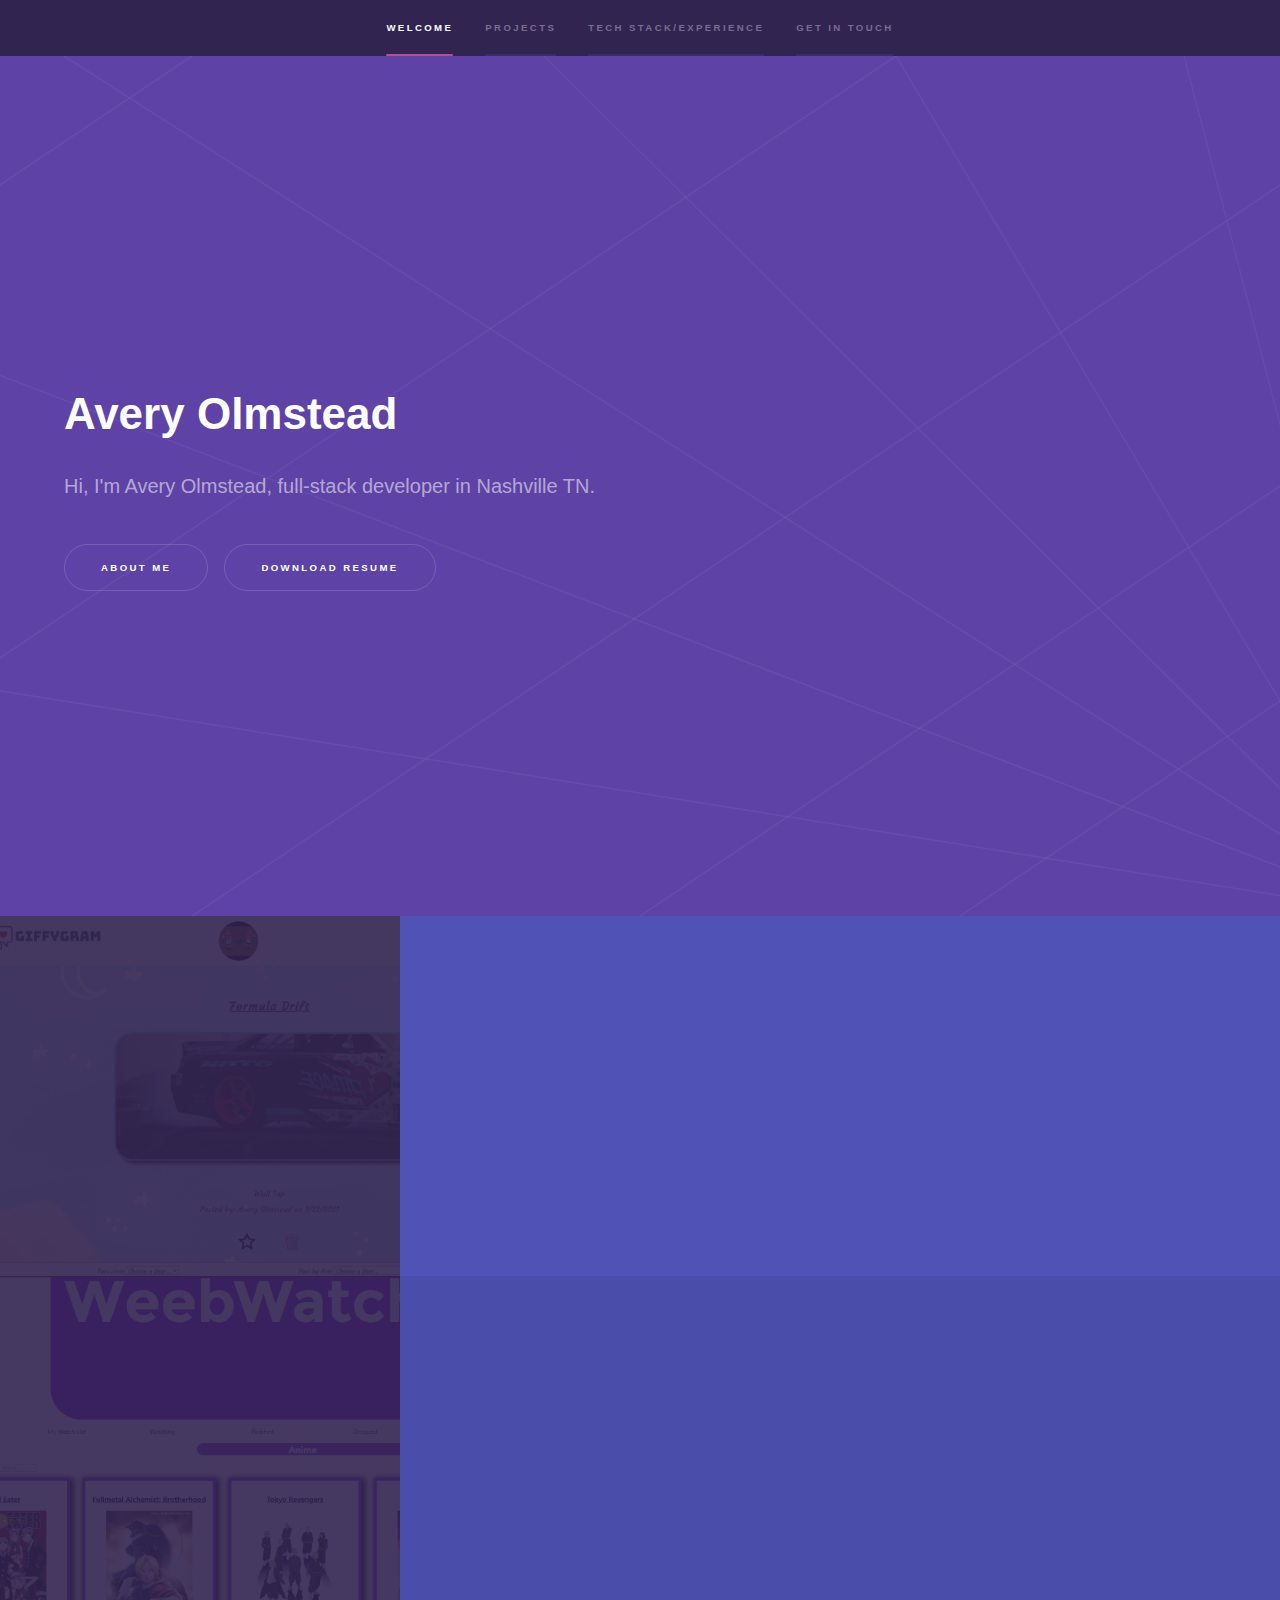
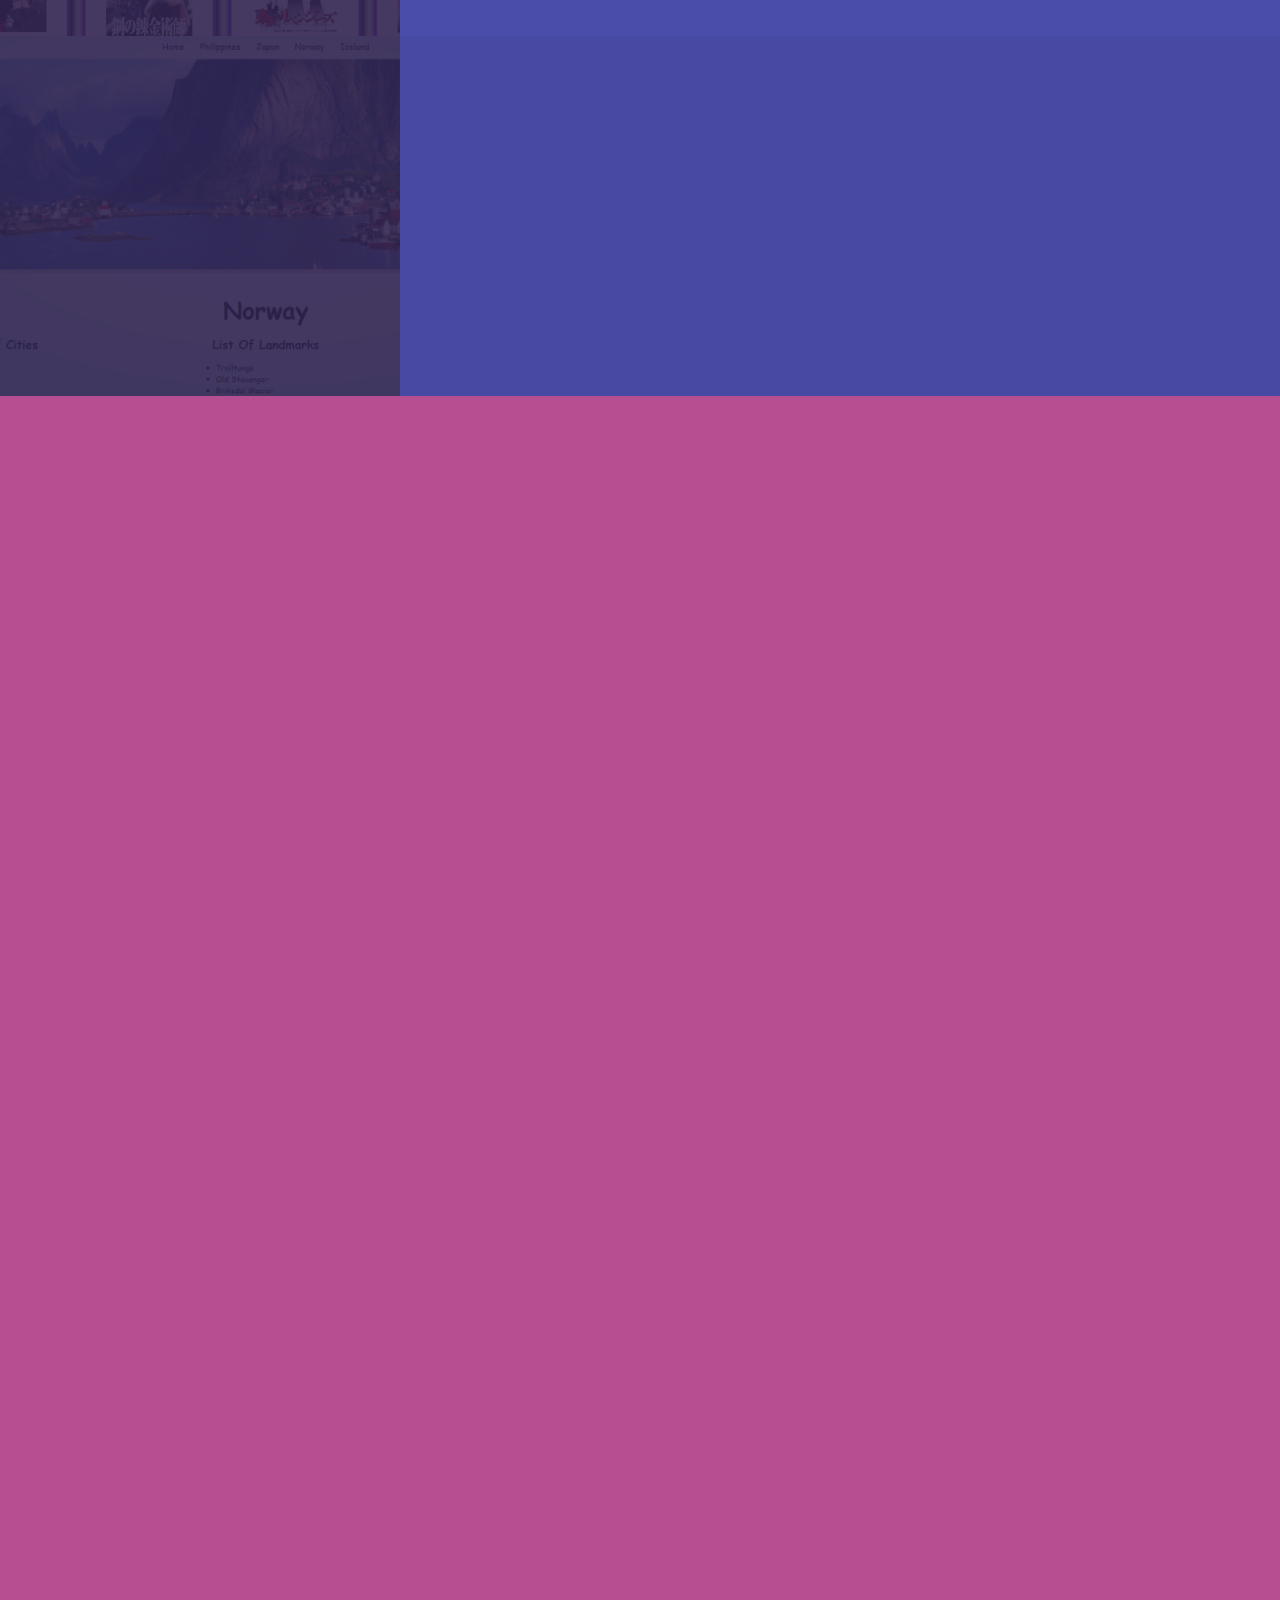
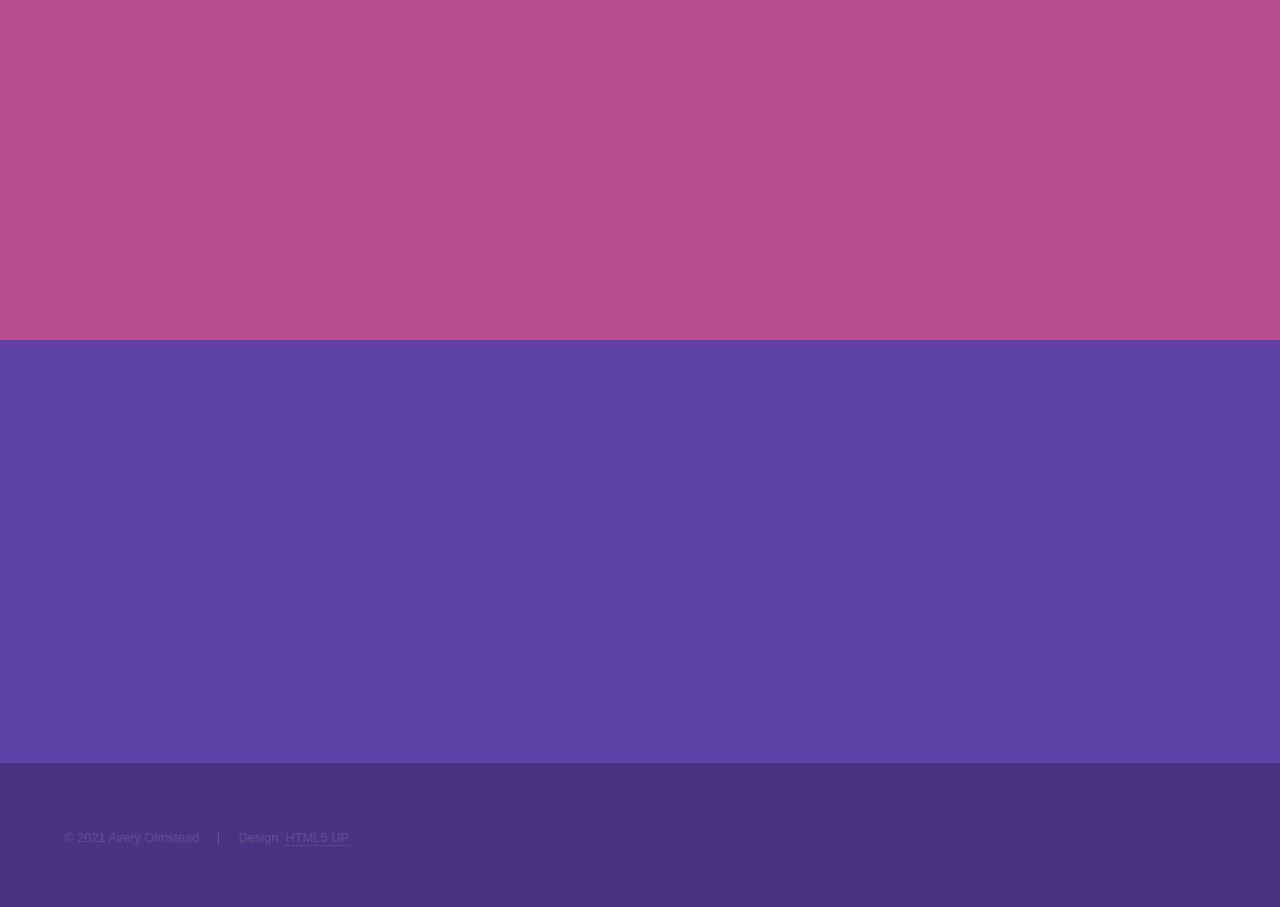
==== index.html @ a2f49eb4 "Initial commit" ====
<!DOCTYPE HTML>
<!--
	Hyperspace by HTML5 UP
	html5up.net | @ajlkn
	Free for personal and commercial use under the CCA 3.0 license (html5up.net/license)
-->
<html>
	<head>
		<title>Avery Olmstead</title>
		<meta charset="utf-8" />
		<meta name="viewport" content="width=device-width, initial-scale=1, user-scalable=no" />
		<link rel="stylesheet" href="assets/css/main.css" />
		<noscript><link rel="stylesheet" href="assets/css/noscript.css" /></noscript>
	</head>
	<body class="is-preload">

		<!-- Sidebar -->
			<section id="sidebar">
				<div class="inner">
					<nav>
						<ul>
							<li><a href="#intro">Welcome</a></li>
							<li><a href="#one">Projects</a></li>
							<li><a href="#two">Tech Stack/Experience</a></li>
							<li><a href="#three">Get in touch</a></li>
						</ul>
					</nav>
				</div>
			</section>

		<!-- Wrapper -->
			<div id="wrapper">

				<!-- Intro -->
					<section id="intro" class="wrapper style1 fullscreen fade-up">
						<div class="inner">
							<h1>Avery Olmstead</h1>
							<p>Hi, I'm Avery Olmstead, full-stack developer in Nashville TN.</p>
							<ul class="actions">
								<li><a href="generic.html" class="button scrolly">About Me</a></li>
								<li><a href="images/Avery Olmstead Resume V2.pdf" class="button scrolly">Download Resume</a></li>
							</ul>
						</div>
					</section>

				<!-- One -->
					<section id="one" class="wrapper style2 spotlights">
						<section>
							<a href="https://github.com/NSS-Day-Cohort-49/giffygram-success-kids" class="image"><img src="images/GiffyGram.png" alt="" data-position="center center" /></a>
							<div class="content">
								<div class="inner">
									<h2>GiffyGram</h2>
									<p>This is a NSS JavaScript Group Project with my teammmates Luz Madrazo and Abbey Royse to allows a user to save favorite their Gifs</p>
									<ul class="actions">
										<li><a href="https://github.com/NSS-Day-Cohort-49/giffygram-success-kids" class="button">View Repository</a></li>
									</ul>
								</div>
							</div>
						</section>
						<section>
							<a href="https://github.com/kor0sensei/WeebWatchList-capstone" class="image"><img src="images/WWLCapstone.png" alt="" data-position="top center" /></a>
							<div class="content">
								<div class="inner">
									<h2>Weeb WatchList</h2>
									<p>This was my Front-end Capstone for NSS I created this React app for anime enthusiasts/watchers like myself to track information like watch status for an anime watcher. </p>
									<ul class="actions">
										<li><a href="https://github.com/kor0sensei/WeebWatchList-capstone" class="button">View Repository</a></li>
									</ul>
								</div>
							</div>
						</section>
						<section>
							<a href="https://github.com/NSS-Day-Cohort-49/helloworld-git-fetch-faction" class="image"><img src="images/Travel-R-Us.png" alt="" data-position="25% 25%" /></a>
							<div class="content">
								<div class="inner">
									<h2>Travel-R-us</h2>
									<p>This was my first group project at NSS with my teammates Josh Stewart, Sam Carbine, and Luke Madrazo to display basic HTML and CSS about places to Travel</p>
									<ul class="actions">
										<li><a href="https://github.com/NSS-Day-Cohort-49/helloworld-git-fetch-faction" class="button">View Repository</a></li>
									</ul>
								</div>
							</div>
						</section>
					</section>

				<!-- Two -->
					<section id="two" class="wrapper style3 fade-up">
						<div class="inner">
							<h2>Tech Stack/Experience</h2>
							<div class="features">
								<section>
									<h3>HTML, CSS, JavaScript</h3>
									<img class="techstack_images" src="images/Big 3.png" alt="HTML, CSS, JavaScript Logos">
								</section>
								<section>
									<h3>Nashville Software School </h3>
									<h4>Junior Developer</h4>
									<h5>May 2021-November 2021</h5>
									<p>Intensive 6 months (Full -Time) Software Development Bootcamp with immersive, lab-based learning in HTML5, CSS3, JavaScript, C#, .NET, & SQL fundamentals.</p>
								</section>
								<section>
									<h3>React</h3>
									<img class="techstack_images" src="images/React.png" alt="React Logo">
								</section>
								<section>
									<h3>Sonic Drive-In</h3>
									<h4>Associate/Night Manager</h4>
									<h5>February 2018-February 2021</h5>
									<p>Day to day Associate Manager Operations at Store 4755, Customer Service, Order preparation, Store duties etc</p>
								</section>
								<section>
									<h3>Git and GitHub</h3>
									<img class="techstack_images" src="images/Git.png" alt="Git Logo">
									<img class="techstack_images" src="images/GitHub.png" alt="GitHub Logo">
								</section>
								<section>
									<h3>Kroger</h3>
									<h4>Courtesy Clerk</h4>
									<h5>February 2016-February 2018</h5>
									<p>Customer Service, Restocking items and shopping carts etc</p>
								</section>
							</div>
						</div>
					</section>

				<!-- Three -->
					<section id="three" class="wrapper style1 fade-up">
						<div class="inner">
							<h2>Get in touch</h2>
							<div class="split style1">
								<section>
									<ul class="contact">
										<li>
											<h3>Email</h3>
											<a href="#">averyolmstead@comcast.net</a>
										</li>
										<li>
											<h3>Phone</h3>
											<span>(615) 974-6226</span>
										</li>
										<li>
											<h3>LinkedIn and GitHub</h3>
											<ul class="icons">
												<li><a href="https://www.linkedin.com/in/avery-olmstead-366375216/" class="icon brands fa-linkedin-in"><span class="label">LinkedIn</span></a></li>
												<li><a href="https://github.com/kor0sensei" class="icon brands fa-github"><span class="label">GitHub</span></a></li>
											</ul>
										</li>
									</ul>
								</section>
							</div>
						</div>
					</section>

			</div>

		<!-- Footer -->
			<footer id="footer" class="wrapper style1-alt">
				<div class="inner">
					<ul class="menu">
						<li>&copy; 2021 Avery Olmstead</li><li>Design: <a href="http://html5up.net">HTML5 UP</a></li>
					</ul>
				</div>
			</footer>

		<!-- Scripts -->
			<script src="assets/js/jquery.min.js"></script>
			<script src="assets/js/jquery.scrollex.min.js"></script>
			<script src="assets/js/jquery.scrolly.min.js"></script>
			<script src="assets/js/browser.min.js"></script>
			<script src="assets/js/breakpoints.min.js"></script>
			<script src="assets/js/util.js"></script>
			<script src="assets/js/main.js"></script>

	</body>
</html>
---- assets/css/main.css ----
@import url(fontawesome-all.min.css);

/*
	Hyperspace by HTML5 UP
	html5up.net | @ajlkn
	Free for personal and commercial use under the CCA 3.0 license (html5up.net/license)
*/

html, body, div, span, applet, object,
iframe, h1, h2, h3, h4, h5, h6, p, blockquote,
pre, a, abbr, acronym, address, big, cite,
code, del, dfn, em, img, ins, kbd, q, s, samp,
small, strike, strong, sub, sup, tt, var, b,
u, i, center, dl, dt, dd, ol, ul, li, fieldset,
form, label, legend, table, caption, tbody,
tfoot, thead, tr, th, td, article, aside,
canvas, details, embed, figure, figcaption,
footer, header, hgroup, menu, nav, output, ruby,
section, summary, time, mark, audio, video {
	margin: 0;
	padding: 0;
	border: 0;
	font-size: 100%;
	font: inherit;
	vertical-align: baseline;}

article, aside, details, figcaption, figure,
footer, header, hgroup, menu, nav, section {
	display: block;}

body {
	line-height: 1;
}

ol, ul {
	list-style: none;
}

blockquote, q {
	quotes: none;
}

	blockquote:before, blockquote:after, q:before, q:after {
		content: '';
		content: none;
	}

table {
	border-collapse: collapse;
	border-spacing: 0;
}

body {
	-webkit-text-size-adjust: none;
}

mark {
	background-color: transparent;
	color: inherit;
}

input::-moz-focus-inner {
	border: 0;
	padding: 0;
}

input, select, textarea {
	-moz-appearance: none;
	-webkit-appearance: none;
	-ms-appearance: none;
	appearance: none;
}

/* Basic */

	@-ms-viewport {
		width: device-width;
	}

	body {
		-ms-overflow-style: scrollbar;
	}

	@media screen and (max-width: 480px) {

		html, body {
			min-width: 320px;
		}

	}

	html {
		box-sizing: border-box;
	}

	*, *:before, *:after {
		box-sizing: inherit;
	}

	body {
		background: #312450;
	}

		body.is-preload *, body.is-preload *:before, body.is-preload *:after {
			-moz-animation: none !important;
			-webkit-animation: none !important;
			-ms-animation: none !important;
			animation: none !important;
			-moz-transition: none !important;
			-webkit-transition: none !important;
			-ms-transition: none !important;
			transition: none !important;
		}

/* Type */

	body, input, select, textarea {
		color: rgba(255, 255, 255, 0.55);
		font-family: Arial, Helvetica, sans-serif;
		font-size: 16.5pt;
		font-weight: normal;
		line-height: 1.75;
	}

		@media screen and (max-width: 1680px) {

			body, input, select, textarea {
				font-size: 13pt;
			}

		}

		@media screen and (max-width: 1280px) {

			body, input, select, textarea {
				font-size: 12pt;
			}

		}

		@media screen and (max-width: 360px) {

			body, input, select, textarea {
				font-size: 11pt;
			}

		}

	a {
		-moz-transition: color 0.2s ease, border-bottom-color 0.2s ease;
		-webkit-transition: color 0.2s ease, border-bottom-color 0.2s ease;
		-ms-transition: color 0.2s ease, border-bottom-color 0.2s ease;
		transition: color 0.2s ease, border-bottom-color 0.2s ease;
		border-bottom: dotted 1px rgba(255, 255, 255, 0.35);
		color: inherit;
		text-decoration: none;
	}

		a:hover {
			border-bottom-color: transparent;
			color: #ffffff;
		}

	strong, b {
		color: #ffffff;
		font-weight: bold;
	}

	em, i {
		font-style: italic;
	}

	p {
		margin: 0 0 2em 0;
	}

	h1, h2, h3, h4, h5, h6 {
		color: #ffffff;
		font-weight: bold;
		line-height: 1.5;
		margin: 0 0 0.5em 0;
	}

		h1 a, h2 a, h3 a, h4 a, h5 a, h6 a {
			color: inherit;
			text-decoration: none;
		}

	h1 {
		font-size: 2.75em;
	}

		h1.major {
			margin: 0 0 1.3em 0;
			position: relative;
			padding-bottom: 0.35em;
		}

			h1.major:after {
				background-image: -moz-linear-gradient(to right, #5e42a6, #b74e91);
				background-image: -webkit-linear-gradient(to right, #5e42a6, #b74e91);
				background-image: -ms-linear-gradient(to right, #5e42a6, #b74e91);
				background-image: linear-gradient(to right, #5e42a6, #b74e91);
				-moz-transition: max-width 0.2s ease;
				-webkit-transition: max-width 0.2s ease;
				-ms-transition: max-width 0.2s ease;
				transition: max-width 0.2s ease;
				border-radius: 0.2em;
				bottom: 0;
				content: '';
				height: 0.05em;
				position: absolute;
				right: 0;
				width: 100%;
			}

	h2 {
		font-size: 1.75em;
	}

	h3 {
		font-size: 1.1em;
	}

	h4 {
		font-size: 1em;
	}

	h5 {
		font-size: 0.8em;
	}

	h6 {
		font-size: 0.6em;
	}

	@media screen and (max-width: 736px) {

		h1 {
			font-size: 2em;
		}

		h2 {
			font-size: 1.25em;
		}

		h3 {
			font-size: 1em;
		}

		h4 {
			font-size: 0.8em;
		}

		h5 {
			font-size: 0.6em;
		}

		h6 {
			font-size: 0.6em;
		}

	}

	sub {
		font-size: 0.8em;
		position: relative;
		top: 0.5em;
	}

	sup {
		font-size: 0.8em;
		position: relative;
		top: -0.5em;
	}

	blockquote {
		border-left: solid 4px rgba(255, 255, 255, 0.15);
		font-style: italic;
		margin: 0 0 2em 0;
		padding: 0.5em 0 0.5em 2em;
	}

	code {
		background: rgba(255, 255, 255, 0.05);
		border-radius: 0.25em;
		border: solid 1px rgba(255, 255, 255, 0.15);
		font-family: "Courier New", monospace;
		font-size: 0.9em;
		margin: 0 0.25em;
		padding: 0.25em 0.65em;
	}

	pre {
		-webkit-overflow-scrolling: touch;
		font-family: "Courier New", monospace;
		font-size: 0.9em;
		margin: 0 0 2em 0;
	}

		pre code {
			display: block;
			line-height: 1.75em;
			padding: 1em 1.5em;
			overflow-x: auto;
		}

	hr {
		border: 0;
		border-bottom: solid 1px rgba(255, 255, 255, 0.15);
		margin: 2em 0;
	}

		hr.major {
			margin: 3em 0;
		}

	.align-left {
		text-align: left;
	}

	.align-center {
		text-align: center;
	}

	.align-right {
		text-align: right;
	}

/* Row */

	.row {
		display: flex;
		flex-wrap: wrap;
		box-sizing: border-box;
		align-items: stretch;
	}

		.row > * {
			box-sizing: border-box;
		}

		.row.gtr-uniform > * > :last-child {
			margin-bottom: 0;
		}

		.row.aln-left {
			justify-content: flex-start;
		}

		.row.aln-center {
			justify-content: center;
		}

		.row.aln-right {
			justify-content: flex-end;
		}

		.row.aln-top {
			align-items: flex-start;
		}

		.row.aln-middle {
			align-items: center;
		}

		.row.aln-bottom {
			align-items: flex-end;
		}

		.row > .imp {
			order: -1;
		}

		.row > .col-1 {
			width: 8.33333%;
		}

		.row > .off-1 {
			margin-left: 8.33333%;
		}

		.row > .col-2 {
			width: 16.66667%;
		}

		.row > .off-2 {
			margin-left: 16.66667%;
		}

		.row > .col-3 {
			width: 25%;
		}

		.row > .off-3 {
			margin-left: 25%;
		}

		.row > .col-4 {
			width: 33.33333%;
		}

		.row > .off-4 {
			margin-left: 33.33333%;
		}

		.row > .col-5 {
			width: 41.66667%;
		}

		.row > .off-5 {
			margin-left: 41.66667%;
		}

		.row > .col-6 {
			width: 50%;
		}

		.row > .off-6 {
			margin-left: 50%;
		}

		.row > .col-7 {
			width: 58.33333%;
		}

		.row > .off-7 {
			margin-left: 58.33333%;
		}

		.row > .col-8 {
			width: 66.66667%;
		}

		.row > .off-8 {
			margin-left: 66.66667%;
		}

		.row > .col-9 {
			width: 75%;
		}

		.row > .off-9 {
			margin-left: 75%;
		}

		.row > .col-10 {
			width: 83.33333%;
		}

		.row > .off-10 {
			margin-left: 83.33333%;
		}

		.row > .col-11 {
			width: 91.66667%;
		}

		.row > .off-11 {
			margin-left: 91.66667%;
		}

		.row > .col-12 {
			width: 100%;
		}

		.row > .off-12 {
			margin-left: 100%;
		}

		.row.gtr-0 {
			margin-top: 0;
			margin-left: 0em;
		}

			.row.gtr-0 > * {
				padding: 0 0 0 0em;
			}

			.row.gtr-0.gtr-uniform {
				margin-top: 0em;
			}

				.row.gtr-0.gtr-uniform > * {
					padding-top: 0em;
				}

		.row.gtr-25 {
			margin-top: 0;
			margin-left: -0.375em;
		}

			.row.gtr-25 > * {
				padding: 0 0 0 0.375em;
			}

			.row.gtr-25.gtr-uniform {
				margin-top: -0.375em;
			}

				.row.gtr-25.gtr-uniform > * {
					padding-top: 0.375em;
				}

		.row.gtr-50 {
			margin-top: 0;
			margin-left: -0.75em;
		}

			.row.gtr-50 > * {
				padding: 0 0 0 0.75em;
			}

			.row.gtr-50.gtr-uniform {
				margin-top: -0.75em;
			}

				.row.gtr-50.gtr-uniform > * {
					padding-top: 0.75em;
				}

		.row {
			margin-top: 0;
			margin-left: -1.5em;
		}

			.row > * {
				padding: 0 0 0 1.5em;
			}

			.row.gtr-uniform {
				margin-top: -1.5em;
			}

				.row.gtr-uniform > * {
					padding-top: 1.5em;
				}

		.row.gtr-150 {
			margin-top: 0;
			margin-left: -2.25em;
		}

			.row.gtr-150 > * {
				padding: 0 0 0 2.25em;
			}

			.row.gtr-150.gtr-uniform {
				margin-top: -2.25em;
			}

				.row.gtr-150.gtr-uniform > * {
					padding-top: 2.25em;
				}

		.row.gtr-200 {
			margin-top: 0;
			margin-left: -3em;
		}

			.row.gtr-200 > * {
				padding: 0 0 0 3em;
			}

			.row.gtr-200.gtr-uniform {
				margin-top: -3em;
			}

				.row.gtr-200.gtr-uniform > * {
					padding-top: 3em;
				}

		@media screen and (max-width: 1680px) {

			.row {
				display: flex;
				flex-wrap: wrap;
				box-sizing: border-box;
				align-items: stretch;
			}

				.row > * {
					box-sizing: border-box;
				}

				.row.gtr-uniform > * > :last-child {
					margin-bottom: 0;
				}

				.row.aln-left {
					justify-content: flex-start;
				}

				.row.aln-center {
					justify-content: center;
				}

				.row.aln-right {
					justify-content: flex-end;
				}

				.row.aln-top {
					align-items: flex-start;
				}

				.row.aln-middle {
					align-items: center;
				}

				.row.aln-bottom {
					align-items: flex-end;
				}

				.row > .imp-xlarge {
					order: -1;
				}

				.row > .col-1-xlarge {
					width: 8.33333%;
				}

				.row > .off-1-xlarge {
					margin-left: 8.33333%;
				}

				.row > .col-2-xlarge {
					width: 16.66667%;
				}

				.row > .off-2-xlarge {
					margin-left: 16.66667%;
				}

				.row > .col-3-xlarge {
					width: 25%;
				}

				.row > .off-3-xlarge {
					margin-left: 25%;
				}

				.row > .col-4-xlarge {
					width: 33.33333%;
				}

				.row > .off-4-xlarge {
					margin-left: 33.33333%;
				}

				.row > .col-5-xlarge {
					width: 41.66667%;
				}

				.row > .off-5-xlarge {
					margin-left: 41.66667%;
				}

				.row > .col-6-xlarge {
					width: 50%;
				}

				.row > .off-6-xlarge {
					margin-left: 50%;
				}

				.row > .col-7-xlarge {
					width: 58.33333%;
				}

				.row > .off-7-xlarge {
					margin-left: 58.33333%;
				}

				.row > .col-8-xlarge {
					width: 66.66667%;
				}

				.row > .off-8-xlarge {
					margin-left: 66.66667%;
				}

				.row > .col-9-xlarge {
					width: 75%;
				}

				.row > .off-9-xlarge {
					margin-left: 75%;
				}

				.row > .col-10-xlarge {
					width: 83.33333%;
				}

				.row > .off-10-xlarge {
					margin-left: 83.33333%;
				}

				.row > .col-11-xlarge {
					width: 91.66667%;
				}

				.row > .off-11-xlarge {
					margin-left: 91.66667%;
				}

				.row > .col-12-xlarge {
					width: 100%;
				}

				.row > .off-12-xlarge {
					margin-left: 100%;
				}

				.row.gtr-0 {
					margin-top: 0;
					margin-left: 0em;
				}

					.row.gtr-0 > * {
						padding: 0 0 0 0em;
					}

					.row.gtr-0.gtr-uniform {
						margin-top: 0em;
					}

						.row.gtr-0.gtr-uniform > * {
							padding-top: 0em;
						}

				.row.gtr-25 {
					margin-top: 0;
					margin-left: -0.375em;
				}

					.row.gtr-25 > * {
						padding: 0 0 0 0.375em;
					}

					.row.gtr-25.gtr-uniform {
						margin-top: -0.375em;
					}

						.row.gtr-25.gtr-uniform > * {
							padding-top: 0.375em;
						}

				.row.gtr-50 {
					margin-top: 0;
					margin-left: -0.75em;
				}

					.row.gtr-50 > * {
						padding: 0 0 0 0.75em;
					}

					.row.gtr-50.gtr-uniform {
						margin-top: -0.75em;
					}

						.row.gtr-50.gtr-uniform > * {
							padding-top: 0.75em;
						}

				.row {
					margin-top: 0;
					margin-left: -1.5em;
				}

					.row > * {
						padding: 0 0 0 1.5em;
					}

					.row.gtr-uniform {
						margin-top: -1.5em;
					}

						.row.gtr-uniform > * {
							padding-top: 1.5em;
						}

				.row.gtr-150 {
					margin-top: 0;
					margin-left: -2.25em;
				}

					.row.gtr-150 > * {
						padding: 0 0 0 2.25em;
					}

					.row.gtr-150.gtr-uniform {
						margin-top: -2.25em;
					}

						.row.gtr-150.gtr-uniform > * {
							padding-top: 2.25em;
						}

				.row.gtr-200 {
					margin-top: 0;
					margin-left: -3em;
				}

					.row.gtr-200 > * {
						padding: 0 0 0 3em;
					}

					.row.gtr-200.gtr-uniform {
						margin-top: -3em;
					}

						.row.gtr-200.gtr-uniform > * {
							padding-top: 3em;
						}

		}

		@media screen and (max-width: 1280px) {

			.row {
				display: flex;
				flex-wrap: wrap;
				box-sizing: border-box;
				align-items: stretch;
			}

				.row > * {
					box-sizing: border-box;
				}

				.row.gtr-uniform > * > :last-child {
					margin-bottom: 0;
				}

				.row.aln-left {
					justify-content: flex-start;
				}

				.row.aln-center {
					justify-content: center;
				}

				.row.aln-right {
					justify-content: flex-end;
				}

				.row.aln-top {
					align-items: flex-start;
				}

				.row.aln-middle {
					align-items: center;
				}

				.row.aln-bottom {
					align-items: flex-end;
				}

				.row > .imp-large {
					order: -1;
				}

				.row > .col-1-large {
					width: 8.33333%;
				}

				.row > .off-1-large {
					margin-left: 8.33333%;
				}

				.row > .col-2-large {
					width: 16.66667%;
				}

				.row > .off-2-large {
					margin-left: 16.66667%;
				}

				.row > .col-3-large {
					width: 25%;
				}

				.row > .off-3-large {
					margin-left: 25%;
				}

				.row > .col-4-large {
					width: 33.33333%;
				}

				.row > .off-4-large {
					margin-left: 33.33333%;
				}

				.row > .col-5-large {
					width: 41.66667%;
				}

				.row > .off-5-large {
					margin-left: 41.66667%;
				}

				.row > .col-6-large {
					width: 50%;
				}

				.row > .off-6-large {
					margin-left: 50%;
				}

				.row > .col-7-large {
					width: 58.33333%;
				}

				.row > .off-7-large {
					margin-left: 58.33333%;
				}

				.row > .col-8-large {
					width: 66.66667%;
				}

				.row > .off-8-large {
					margin-left: 66.66667%;
				}

				.row > .col-9-large {
					width: 75%;
				}

				.row > .off-9-large {
					margin-left: 75%;
				}

				.row > .col-10-large {
					width: 83.33333%;
				}

				.row > .off-10-large {
					margin-left: 83.33333%;
				}

				.row > .col-11-large {
					width: 91.66667%;
				}

				.row > .off-11-large {
					margin-left: 91.66667%;
				}

				.row > .col-12-large {
					width: 100%;
				}

				.row > .off-12-large {
					margin-left: 100%;
				}

				.row.gtr-0 {
					margin-top: 0;
					margin-left: 0em;
				}

					.row.gtr-0 > * {
						padding: 0 0 0 0em;
					}

					.row.gtr-0.gtr-uniform {
						margin-top: 0em;
					}

						.row.gtr-0.gtr-uniform > * {
							padding-top: 0em;
						}

				.row.gtr-25 {
					margin-top: 0;
					margin-left: -0.375em;
				}

					.row.gtr-25 > * {
						padding: 0 0 0 0.375em;
					}

					.row.gtr-25.gtr-uniform {
						margin-top: -0.375em;
					}

						.row.gtr-25.gtr-uniform > * {
							padding-top: 0.375em;
						}

				.row.gtr-50 {
					margin-top: 0;
					margin-left: -0.75em;
				}

					.row.gtr-50 > * {
						padding: 0 0 0 0.75em;
					}

					.row.gtr-50.gtr-uniform {
						margin-top: -0.75em;
					}

						.row.gtr-50.gtr-uniform > * {
							padding-top: 0.75em;
						}

				.row {
					margin-top: 0;
					margin-left: -1.5em;
				}

					.row > * {
						padding: 0 0 0 1.5em;
					}

					.row.gtr-uniform {
						margin-top: -1.5em;
					}

						.row.gtr-uniform > * {
							padding-top: 1.5em;
						}

				.row.gtr-150 {
					margin-top: 0;
					margin-left: -2.25em;
				}

					.row.gtr-150 > * {
						padding: 0 0 0 2.25em;
					}

					.row.gtr-150.gtr-uniform {
						margin-top: -2.25em;
					}

						.row.gtr-150.gtr-uniform > * {
							padding-top: 2.25em;
						}

				.row.gtr-200 {
					margin-top: 0;
					margin-left: -3em;
				}

					.row.gtr-200 > * {
						padding: 0 0 0 3em;
					}

					.row.gtr-200.gtr-uniform {
						margin-top: -3em;
					}

						.row.gtr-200.gtr-uniform > * {
							padding-top: 3em;
						}

		}

		@media screen and (max-width: 980px) {

			.row {
				display: flex;
				flex-wrap: wrap;
				box-sizing: border-box;
				align-items: stretch;
			}

				.row > * {
					box-sizing: border-box;
				}

				.row.gtr-uniform > * > :last-child {
					margin-bottom: 0;
				}

				.row.aln-left {
					justify-content: flex-start;
				}

				.row.aln-center {
					justify-content: center;
				}

				.row.aln-right {
					justify-content: flex-end;
				}

				.row.aln-top {
					align-items: flex-start;
				}

				.row.aln-middle {
					align-items: center;
				}

				.row.aln-bottom {
					align-items: flex-end;
				}

				.row > .imp-medium {
					order: -1;
				}

				.row > .col-1-medium {
					width: 8.33333%;
				}

				.row > .off-1-medium {
					margin-left: 8.33333%;
				}

				.row > .col-2-medium {
					width: 16.66667%;
				}

				.row > .off-2-medium {
					margin-left: 16.66667%;
				}

				.row > .col-3-medium {
					width: 25%;
				}

				.row > .off-3-medium {
					margin-left: 25%;
				}

				.row > .col-4-medium {
					width: 33.33333%;
				}

				.row > .off-4-medium {
					margin-left: 33.33333%;
				}

				.row > .col-5-medium {
					width: 41.66667%;
				}

				.row > .off-5-medium {
					margin-left: 41.66667%;
				}

				.row > .col-6-medium {
					width: 50%;
				}

				.row > .off-6-medium {
					margin-left: 50%;
				}

				.row > .col-7-medium {
					width: 58.33333%;
				}

				.row > .off-7-medium {
					margin-left: 58.33333%;
				}

				.row > .col-8-medium {
					width: 66.66667%;
				}

				.row > .off-8-medium {
					margin-left: 66.66667%;
				}

				.row > .col-9-medium {
					width: 75%;
				}

				.row > .off-9-medium {
					margin-left: 75%;
				}

				.row > .col-10-medium {
					width: 83.33333%;
				}

				.row > .off-10-medium {
					margin-left: 83.33333%;
				}

				.row > .col-11-medium {
					width: 91.66667%;
				}

				.row > .off-11-medium {
					margin-left: 91.66667%;
				}

				.row > .col-12-medium {
					width: 100%;
				}

				.row > .off-12-medium {
					margin-left: 100%;
				}

				.row.gtr-0 {
					margin-top: 0;
					margin-left: 0em;
				}

					.row.gtr-0 > * {
						padding: 0 0 0 0em;
					}

					.row.gtr-0.gtr-uniform {
						margin-top: 0em;
					}

						.row.gtr-0.gtr-uniform > * {
							padding-top: 0em;
						}

				.row.gtr-25 {
					margin-top: 0;
					margin-left: -0.375em;
				}

					.row.gtr-25 > * {
						padding: 0 0 0 0.375em;
					}

					.row.gtr-25.gtr-uniform {
						margin-top: -0.375em;
					}

						.row.gtr-25.gtr-uniform > * {
							padding-top: 0.375em;
						}

				.row.gtr-50 {
					margin-top: 0;
					margin-left: -0.75em;
				}

					.row.gtr-50 > * {
						padding: 0 0 0 0.75em;
					}

					.row.gtr-50.gtr-uniform {
						margin-top: -0.75em;
					}

						.row.gtr-50.gtr-uniform > * {
							padding-top: 0.75em;
						}

				.row {
					margin-top: 0;
					margin-left: -1.5em;
				}

					.row > * {
						padding: 0 0 0 1.5em;
					}

					.row.gtr-uniform {
						margin-top: -1.5em;
					}

						.row.gtr-uniform > * {
							padding-top: 1.5em;
						}

				.row.gtr-150 {
					margin-top: 0;
					margin-left: -2.25em;
				}

					.row.gtr-150 > * {
						padding: 0 0 0 2.25em;
					}

					.row.gtr-150.gtr-uniform {
						margin-top: -2.25em;
					}

						.row.gtr-150.gtr-uniform > * {
							padding-top: 2.25em;
						}

				.row.gtr-200 {
					margin-top: 0;
					margin-left: -3em;
				}

					.row.gtr-200 > * {
						padding: 0 0 0 3em;
					}

					.row.gtr-200.gtr-uniform {
						margin-top: -3em;
					}

						.row.gtr-200.gtr-uniform > * {
							padding-top: 3em;
						}

		}

		@media screen and (max-width: 736px) {

			.row {
				display: flex;
				flex-wrap: wrap;
				box-sizing: border-box;
				align-items: stretch;
			}

				.row > * {
					box-sizing: border-box;
				}

				.row.gtr-uniform > * > :last-child {
					margin-bottom: 0;
				}

				.row.aln-left {
					justify-content: flex-start;
				}

				.row.aln-center {
					justify-content: center;
				}

				.row.aln-right {
					justify-content: flex-end;
				}

				.row.aln-top {
					align-items: flex-start;
				}

				.row.aln-middle {
					align-items: center;
				}

				.row.aln-bottom {
					align-items: flex-end;
				}

				.row > .imp-small {
					order: -1;
				}

				.row > .col-1-small {
					width: 8.33333%;
				}

				.row > .off-1-small {
					margin-left: 8.33333%;
				}

				.row > .col-2-small {
					width: 16.66667%;
				}

				.row > .off-2-small {
					margin-left: 16.66667%;
				}

				.row > .col-3-small {
					width: 25%;
				}

				.row > .off-3-small {
					margin-left: 25%;
				}

				.row > .col-4-small {
					width: 33.33333%;
				}

				.row > .off-4-small {
					margin-left: 33.33333%;
				}

				.row > .col-5-small {
					width: 41.66667%;
				}

				.row > .off-5-small {
					margin-left: 41.66667%;
				}

				.row > .col-6-small {
					width: 50%;
				}

				.row > .off-6-small {
					margin-left: 50%;
				}

				.row > .col-7-small {
					width: 58.33333%;
				}

				.row > .off-7-small {
					margin-left: 58.33333%;
				}

				.row > .col-8-small {
					width: 66.66667%;
				}

				.row > .off-8-small {
					margin-left: 66.66667%;
				}

				.row > .col-9-small {
					width: 75%;
				}

				.row > .off-9-small {
					margin-left: 75%;
				}

				.row > .col-10-small {
					width: 83.33333%;
				}

				.row > .off-10-small {
					margin-left: 83.33333%;
				}

				.row > .col-11-small {
					width: 91.66667%;
				}

				.row > .off-11-small {
					margin-left: 91.66667%;
				}

				.row > .col-12-small {
					width: 100%;
				}

				.row > .off-12-small {
					margin-left: 100%;
				}

				.row.gtr-0 {
					margin-top: 0;
					margin-left: 0em;
				}

					.row.gtr-0 > * {
						padding: 0 0 0 0em;
					}

					.row.gtr-0.gtr-uniform {
						margin-top: 0em;
					}

						.row.gtr-0.gtr-uniform > * {
							padding-top: 0em;
						}

				.row.gtr-25 {
					margin-top: 0;
					margin-left: -0.375em;
				}

					.row.gtr-25 > * {
						padding: 0 0 0 0.375em;
					}

					.row.gtr-25.gtr-uniform {
						margin-top: -0.375em;
					}

						.row.gtr-25.gtr-uniform > * {
							padding-top: 0.375em;
						}

				.row.gtr-50 {
					margin-top: 0;
					margin-left: -0.75em;
				}

					.row.gtr-50 > * {
						padding: 0 0 0 0.75em;
					}

					.row.gtr-50.gtr-uniform {
						margin-top: -0.75em;
					}

						.row.gtr-50.gtr-uniform > * {
							padding-top: 0.75em;
						}

				.row {
					margin-top: 0;
					margin-left: -1.5em;
				}

					.row > * {
						padding: 0 0 0 1.5em;
					}

					.row.gtr-uniform {
						margin-top: -1.5em;
					}

						.row.gtr-uniform > * {
							padding-top: 1.5em;
						}

				.row.gtr-150 {
					margin-top: 0;
					margin-left: -2.25em;
				}

					.row.gtr-150 > * {
						padding: 0 0 0 2.25em;
					}

					.row.gtr-150.gtr-uniform {
						margin-top: -2.25em;
					}

						.row.gtr-150.gtr-uniform > * {
							padding-top: 2.25em;
						}

				.row.gtr-200 {
					margin-top: 0;
					margin-left: -3em;
				}

					.row.gtr-200 > * {
						padding: 0 0 0 3em;
					}

					.row.gtr-200.gtr-uniform {
						margin-top: -3em;
					}

						.row.gtr-200.gtr-uniform > * {
							padding-top: 3em;
						}

		}

		@media screen and (max-width: 480px) {

			.row {
				display: flex;
				flex-wrap: wrap;
				box-sizing: border-box;
				align-items: stretch;
			}

				.row > * {
					box-sizing: border-box;
				}

				.row.gtr-uniform > * > :last-child {
					margin-bottom: 0;
				}

				.row.aln-left {
					justify-content: flex-start;
				}

				.row.aln-center {
					justify-content: center;
				}

				.row.aln-right {
					justify-content: flex-end;
				}

				.row.aln-top {
					align-items: flex-start;
				}

				.row.aln-middle {
					align-items: center;
				}

				.row.aln-bottom {
					align-items: flex-end;
				}

				.row > .imp-xsmall {
					order: -1;
				}

				.row > .col-1-xsmall {
					width: 8.33333%;
				}

				.row > .off-1-xsmall {
					margin-left: 8.33333%;
				}

				.row > .col-2-xsmall {
					width: 16.66667%;
				}

				.row > .off-2-xsmall {
					margin-left: 16.66667%;
				}

				.row > .col-3-xsmall {
					width: 25%;
				}

				.row > .off-3-xsmall {
					margin-left: 25%;
				}

				.row > .col-4-xsmall {
					width: 33.33333%;
				}

				.row > .off-4-xsmall {
					margin-left: 33.33333%;
				}

				.row > .col-5-xsmall {
					width: 41.66667%;
				}

				.row > .off-5-xsmall {
					margin-left: 41.66667%;
				}

				.row > .col-6-xsmall {
					width: 50%;
				}

				.row > .off-6-xsmall {
					margin-left: 50%;
				}

				.row > .col-7-xsmall {
					width: 58.33333%;
				}

				.row > .off-7-xsmall {
					margin-left: 58.33333%;
				}

				.row > .col-8-xsmall {
					width: 66.66667%;
				}

				.row > .off-8-xsmall {
					margin-left: 66.66667%;
				}

				.row > .col-9-xsmall {
					width: 75%;
				}

				.row > .off-9-xsmall {
					margin-left: 75%;
				}

				.row > .col-10-xsmall {
					width: 83.33333%;
				}

				.row > .off-10-xsmall {
					margin-left: 83.33333%;
				}

				.row > .col-11-xsmall {
					width: 91.66667%;
				}

				.row > .off-11-xsmall {
					margin-left: 91.66667%;
				}

				.row > .col-12-xsmall {
					width: 100%;
				}

				.row > .off-12-xsmall {
					margin-left: 100%;
				}

				.row.gtr-0 {
					margin-top: 0;
					margin-left: 0em;
				}

					.row.gtr-0 > * {
						padding: 0 0 0 0em;
					}

					.row.gtr-0.gtr-uniform {
						margin-top: 0em;
					}

						.row.gtr-0.gtr-uniform > * {
							padding-top: 0em;
						}

				.row.gtr-25 {
					margin-top: 0;
					margin-left: -0.375em;
				}

					.row.gtr-25 > * {
						padding: 0 0 0 0.375em;
					}

					.row.gtr-25.gtr-uniform {
						margin-top: -0.375em;
					}

						.row.gtr-25.gtr-uniform > * {
							padding-top: 0.375em;
						}

				.row.gtr-50 {
					margin-top: 0;
					margin-left: -0.75em;
				}

					.row.gtr-50 > * {
						padding: 0 0 0 0.75em;
					}

					.row.gtr-50.gtr-uniform {
						margin-top: -0.75em;
					}

						.row.gtr-50.gtr-uniform > * {
							padding-top: 0.75em;
						}

				.row {
					margin-top: 0;
					margin-left: -1.5em;
				}

					.row > * {
						padding: 0 0 0 1.5em;
					}

					.row.gtr-uniform {
						margin-top: -1.5em;
					}

						.row.gtr-uniform > * {
							padding-top: 1.5em;
						}

				.row.gtr-150 {
					margin-top: 0;
					margin-left: -2.25em;
				}

					.row.gtr-150 > * {
						padding: 0 0 0 2.25em;
					}

					.row.gtr-150.gtr-uniform {
						margin-top: -2.25em;
					}

						.row.gtr-150.gtr-uniform > * {
							padding-top: 2.25em;
						}

				.row.gtr-200 {
					margin-top: 0;
					margin-left: -3em;
				}

					.row.gtr-200 > * {
						padding: 0 0 0 3em;
					}

					.row.gtr-200.gtr-uniform {
						margin-top: -3em;
					}

						.row.gtr-200.gtr-uniform > * {
							padding-top: 3em;
						}

		}

/* Box */

	.box {
		border-radius: 0.25em;
		border: solid 1px rgba(255, 255, 255, 0.15);
		margin-bottom: 2em;
		padding: 1.5em;
	}

		.box > :last-child,
		.box > :last-child > :last-child,
		.box > :last-child > :last-child > :last-child {
			margin-bottom: 0;
		}

		.box.alt {
			border: 0;
			border-radius: 0;
			padding: 0;
		}

/* Button */

	input[type="submit"],
	input[type="reset"],
	input[type="button"],
	button,
	.button {
		-moz-appearance: none;
		-webkit-appearance: none;
		-ms-appearance: none;
		appearance: none;
		-moz-transition: border-color 0.2s ease;
		-webkit-transition: border-color 0.2s ease;
		-ms-transition: border-color 0.2s ease;
		transition: border-color 0.2s ease;
		background-color: transparent;
		border: solid 1px !important;
		border-color: rgba(255, 255, 255, 0.15) !important;
		border-radius: 3em;
		color: #ffffff !important;
		cursor: pointer;
		display: inline-block;
		font-size: 0.6em;
		font-weight: bold;
		height: calc(4.75em + 2px);
		letter-spacing: 0.25em;
		line-height: 4.75em;
		outline: 0;
		padding: 0 3.75em;
		position: relative;
		text-align: center;
		text-decoration: none;
		text-transform: uppercase;
		white-space: nowrap;
	}

		input[type="submit"]:after,
		input[type="reset"]:after,
		input[type="button"]:after,
		button:after,
		.button:after {
			-moz-transform: scale(0.25);
			-webkit-transform: scale(0.25);
			-ms-transform: scale(0.25);
			transform: scale(0.25);
			pointer-events: none;
			-moz-transition: opacity 0.2s ease, -moz-transform 0.2s ease;
			-webkit-transition: opacity 0.2s ease, -webkit-transform 0.2s ease;
			-ms-transition: opacity 0.2s ease, -ms-transform 0.2s ease;
			transition: opacity 0.2s ease, transform 0.2s ease;
			background: #ffffff;
			border-radius: 3em;
			content: '';
			height: 100%;
			left: 0;
			opacity: 0;
			position: absolute;
			top: 0;
			width: 100%;
		}

		input[type="submit"].icon:before,
		input[type="reset"].icon:before,
		input[type="button"].icon:before,
		button.icon:before,
		.button.icon:before {
			margin-right: 0.75em;
		}

		input[type="submit"].fit,
		input[type="reset"].fit,
		input[type="button"].fit,
		button.fit,
		.button.fit {
			width: 100%;
		}

		input[type="submit"].small,
		input[type="reset"].small,
		input[type="button"].small,
		button.small,
		.button.small {
			font-size: 0.4em;
		}

		input[type="submit"].large,
		input[type="reset"].large,
		input[type="button"].large,
		button.large,
		.button.large {
			font-size: 0.8em;
		}

		input[type="submit"].primary,
		input[type="reset"].primary,
		input[type="button"].primary,
		button.primary,
		.button.primary {
			background-color: #ffffff;
			color: #312450 !important;
		}

			input[type="submit"].primary:after,
			input[type="reset"].primary:after,
			input[type="button"].primary:after,
			button.primary:after,
			.button.primary:after {
				display: none;
			}

		input[type="submit"].disabled, input[type="submit"]:disabled,
		input[type="reset"].disabled,
		input[type="reset"]:disabled,
		input[type="button"].disabled,
		input[type="button"]:disabled,
		button.disabled,
		button:disabled,
		.button.disabled,
		.button:disabled {
			cursor: default;
			opacity: 0.5;
			pointer-events: none;
		}

		input[type="submit"]:hover,
		input[type="reset"]:hover,
		input[type="button"]:hover,
		button:hover,
		.button:hover {
			border-color: rgba(255, 255, 255, 0.55) !important;
		}

			input[type="submit"]:hover:after,
			input[type="reset"]:hover:after,
			input[type="button"]:hover:after,
			button:hover:after,
			.button:hover:after {
				opacity: 0.05;
				-moz-transform: scale(1);
				-webkit-transform: scale(1);
				-ms-transform: scale(1);
				transform: scale(1);
			}

			input[type="submit"]:hover:active,
			input[type="reset"]:hover:active,
			input[type="button"]:hover:active,
			button:hover:active,
			.button:hover:active {
				border-color: #ffffff !important;
			}

				input[type="submit"]:hover:active:after,
				input[type="reset"]:hover:active:after,
				input[type="button"]:hover:active:after,
				button:hover:active:after,
				.button:hover:active:after {
					opacity: 0.1;
				}

/* Features */

	.features {
		display: -moz-flex;
		display: -webkit-flex;
		display: -ms-flex;
		display: flex;
		-moz-flex-wrap: wrap;
		-webkit-flex-wrap: wrap;
		-ms-flex-wrap: wrap;
		flex-wrap: wrap;
		border-radius: 0.25em;
		border: solid 1px rgba(255, 255, 255, 0.15);
		background: rgba(255, 255, 255, 0.05);
		margin: 0 0 2em 0;
	}

		.features section {
			padding: 3.5em 3em 1em 7em ;
			width: 50%;
			border-top: solid 1px rgba(255, 255, 255, 0.15);
			position: relative;
		}

			.features section:nth-child(-n + 2) {
				border-top-width: 0;
			}

			.features section:nth-child(2n) {
				border-left: solid 1px rgba(255, 255, 255, 0.15);
			}

			.features section .icon {
				-moz-transition: opacity 0.5s ease, -moz-transform 0.5s ease;
				-webkit-transition: opacity 0.5s ease, -webkit-transform 0.5s ease;
				-ms-transition: opacity 0.5s ease, -ms-transform 0.5s ease;
				transition: opacity 0.5s ease, transform 0.5s ease;
				-moz-transition-delay: 1s;
				-webkit-transition-delay: 1s;
				-ms-transition-delay: 1s;
				transition-delay: 1s;
				-moz-transform: scale(1);
				-webkit-transform: scale(1);
				-ms-transform: scale(1);
				transform: scale(1);
				position: absolute;
				left: 3em;
				top: 3em;
				opacity: 1;
			}

			.features section:nth-child(1) .icon {
				-moz-transition-delay: 0.15s;
				-webkit-transition-delay: 0.15s;
				-ms-transition-delay: 0.15s;
				transition-delay: 0.15s;
			}

			.features section:nth-child(2) .icon {
				-moz-transition-delay: 0.3s;
				-webkit-transition-delay: 0.3s;
				-ms-transition-delay: 0.3s;
				transition-delay: 0.3s;
			}

			.features section:nth-child(3) .icon {
				-moz-transition-delay: 0.45s;
				-webkit-transition-delay: 0.45s;
				-ms-transition-delay: 0.45s;
				transition-delay: 0.45s;
			}

			.features section:nth-child(4) .icon {
				-moz-transition-delay: 0.6s;
				-webkit-transition-delay: 0.6s;
				-ms-transition-delay: 0.6s;
				transition-delay: 0.6s;
			}

			.features section:nth-child(5) .icon {
				-moz-transition-delay: 0.75s;
				-webkit-transition-delay: 0.75s;
				-ms-transition-delay: 0.75s;
				transition-delay: 0.75s;
			}

			.features section:nth-child(6) .icon {
				-moz-transition-delay: 0.9s;
				-webkit-transition-delay: 0.9s;
				-ms-transition-delay: 0.9s;
				transition-delay: 0.9s;
			}

			.features section:nth-child(7) .icon {
				-moz-transition-delay: 1.05s;
				-webkit-transition-delay: 1.05s;
				-ms-transition-delay: 1.05s;
				transition-delay: 1.05s;
			}

			.features section:nth-child(8) .icon {
				-moz-transition-delay: 1.2s;
				-webkit-transition-delay: 1.2s;
				-ms-transition-delay: 1.2s;
				transition-delay: 1.2s;
			}

			.features section:nth-child(9) .icon {
				-moz-transition-delay: 1.35s;
				-webkit-transition-delay: 1.35s;
				-ms-transition-delay: 1.35s;
				transition-delay: 1.35s;
			}

			.features section:nth-child(10) .icon {
				-moz-transition-delay: 1.5s;
				-webkit-transition-delay: 1.5s;
				-ms-transition-delay: 1.5s;
				transition-delay: 1.5s;
			}

			.features section:nth-child(11) .icon {
				-moz-transition-delay: 1.65s;
				-webkit-transition-delay: 1.65s;
				-ms-transition-delay: 1.65s;
				transition-delay: 1.65s;
			}

			.features section:nth-child(12) .icon {
				-moz-transition-delay: 1.8s;
				-webkit-transition-delay: 1.8s;
				-ms-transition-delay: 1.8s;
				transition-delay: 1.8s;
			}

			.features section:nth-child(13) .icon {
				-moz-transition-delay: 1.95s;
				-webkit-transition-delay: 1.95s;
				-ms-transition-delay: 1.95s;
				transition-delay: 1.95s;
			}

			.features section:nth-child(14) .icon {
				-moz-transition-delay: 2.1s;
				-webkit-transition-delay: 2.1s;
				-ms-transition-delay: 2.1s;
				transition-delay: 2.1s;
			}

			.features section:nth-child(15) .icon {
				-moz-transition-delay: 2.25s;
				-webkit-transition-delay: 2.25s;
				-ms-transition-delay: 2.25s;
				transition-delay: 2.25s;
			}

			.features section:nth-child(16) .icon {
				-moz-transition-delay: 2.4s;
				-webkit-transition-delay: 2.4s;
				-ms-transition-delay: 2.4s;
				transition-delay: 2.4s;
			}

			.features section:nth-child(17) .icon {
				-moz-transition-delay: 2.55s;
				-webkit-transition-delay: 2.55s;
				-ms-transition-delay: 2.55s;
				transition-delay: 2.55s;
			}

			.features section:nth-child(18) .icon {
				-moz-transition-delay: 2.7s;
				-webkit-transition-delay: 2.7s;
				-ms-transition-delay: 2.7s;
				transition-delay: 2.7s;
			}

			.features section:nth-child(19) .icon {
				-moz-transition-delay: 2.85s;
				-webkit-transition-delay: 2.85s;
				-ms-transition-delay: 2.85s;
				transition-delay: 2.85s;
			}

			.features section:nth-child(20) .icon {
				-moz-transition-delay: 3s;
				-webkit-transition-delay: 3s;
				-ms-transition-delay: 3s;
				transition-delay: 3s;
			}

		.features.inactive section .icon {
			-moz-transform: scale(0.5);
			-webkit-transform: scale(0.5);
			-ms-transform: scale(0.5);
			transform: scale(0.5);
			opacity: 0;
		}

		@media screen and (max-width: 980px) {

			.features {
				display: block;
			}

				.features section {
					border-top-width: 1px !important;
					border-left-width: 0 !important;
					width: 100%;
				}

					.features section:first-child {
						border-top-width: 0 !important;
					}

		}

		@media screen and (max-width: 736px) {

			.features section {
				padding: 2.5em 1.5em 0.1em 5.5em ;
			}

				.features section .icon {
					left: 1.5em;
					top: 2em;
				}

		}

		@media screen and (max-width: 480px) {

			.features section {
				padding: 2em 1.5em 0.1em 1.5em ;
			}

				.features section .icon {
					left: 0;
					position: relative;
					top: 0;
				}

		}

/* Form */

	form {
		margin: 0 0 2em 0;
	}

		form > :last-child {
			margin-bottom: 0;
		}

		form > .fields {
			display: -moz-flex;
			display: -webkit-flex;
			display: -ms-flex;
			display: flex;
			-moz-flex-wrap: wrap;
			-webkit-flex-wrap: wrap;
			-ms-flex-wrap: wrap;
			flex-wrap: wrap;
			width: calc(100% + 3em);
			margin: -1.5em 0 2em -1.5em;
		}

			form > .fields > .field {
				-moz-flex-grow: 0;
				-webkit-flex-grow: 0;
				-ms-flex-grow: 0;
				flex-grow: 0;
				-moz-flex-shrink: 0;
				-webkit-flex-shrink: 0;
				-ms-flex-shrink: 0;
				flex-shrink: 0;
				padding: 1.5em 0 0 1.5em;
				width: calc(100% - 1.5em);
			}

				form > .fields > .field.half {
					width: calc(50% - 0.75em);
				}

				form > .fields > .field.third {
					width: calc(100%/3 - 0.5em);
				}

				form > .fields > .field.quarter {
					width: calc(25% - 0.375em);
				}

		@media screen and (max-width: 480px) {

			form > .fields {
				width: calc(100% + 3em);
				margin: -1.5em 0 2em -1.5em;
			}

				form > .fields > .field {
					padding: 1.5em 0 0 1.5em;
					width: calc(100% - 1.5em);
				}

					form > .fields > .field.half {
						width: calc(100% - 1.5em);
					}

					form > .fields > .field.third {
						width: calc(100% - 1.5em);
					}

					form > .fields > .field.quarter {
						width: calc(100% - 1.5em);
					}

		}

	label {
		color: #ffffff;
		font-weight: bold;
		line-height: 1.5;
		margin: 0 0 0.7em 0;
		display: block;
		font-size: 1.1em;
	}

	input[type="text"],
	input[type="password"],
	input[type="email"],
	input[type="tel"],
	select,
	textarea {
		-moz-appearance: none;
		-webkit-appearance: none;
		-ms-appearance: none;
		appearance: none;
		background: rgba(255, 255, 255, 0.05);
		border-radius: 0.25em;
		border: none;
		border: solid 1px rgba(255, 255, 255, 0.15);
		color: inherit;
		display: block;
		outline: 0;
		padding: 0 1em;
		text-decoration: none;
		width: 100%;
	}

		input[type="text"]:invalid,
		input[type="password"]:invalid,
		input[type="email"]:invalid,
		input[type="tel"]:invalid,
		select:invalid,
		textarea:invalid {
			box-shadow: none;
		}

		input[type="text"]:focus,
		input[type="password"]:focus,
		input[type="email"]:focus,
		input[type="tel"]:focus,
		select:focus,
		textarea:focus {
			border-color: #ffffff;
			box-shadow: 0 0 0 1px #ffffff;
		}

	select {
		background-image: url("data:image/svg+xml;charset=utf8,%3Csvg xmlns='http://www.w3.org/2000/svg' width='40' height='40' preserveAspectRatio='none' viewBox='0 0 40 40'%3E%3Cpath d='M9.4,12.3l10.4,10.4l10.4-10.4c0.2-0.2,0.5-0.4,0.9-0.4c0.3,0,0.6,0.1,0.9,0.4l3.3,3.3c0.2,0.2,0.4,0.5,0.4,0.9 c0,0.4-0.1,0.6-0.4,0.9L20.7,31.9c-0.2,0.2-0.5,0.4-0.9,0.4c-0.3,0-0.6-0.1-0.9-0.4L4.3,17.3c-0.2-0.2-0.4-0.5-0.4-0.9 c0-0.4,0.1-0.6,0.4-0.9l3.3-3.3c0.2-0.2,0.5-0.4,0.9-0.4S9.1,12.1,9.4,12.3z' fill='rgba(255, 255, 255, 0.15)' /%3E%3C/svg%3E");
		background-size: 1.25rem;
		background-repeat: no-repeat;
		background-position: calc(100% - 1rem) center;
		height: 2.75em;
		padding-right: 2.75em;
		text-overflow: ellipsis;
	}

		select option {
			color: #ffffff;
			background: #312450;
		}

		select:focus::-ms-value {
			background-color: transparent;
		}

		select::-ms-expand {
			display: none;
		}

	input[type="text"],
	input[type="password"],
	input[type="email"],
	select {
		height: 2.75em;
	}

	textarea {
		padding: 0.75em 1em;
	}

		body.is-ie textarea {
			min-height: 10em;
		}

	input[type="checkbox"],
	input[type="radio"] {
		-moz-appearance: none;
		-webkit-appearance: none;
		-ms-appearance: none;
		appearance: none;
		display: block;
		float: left;
		margin-right: -2em;
		opacity: 0;
		width: 1em;
		z-index: -1;
	}

		input[type="checkbox"] + label,
		input[type="radio"] + label {
			text-decoration: none;
			color: rgba(255, 255, 255, 0.55);
			cursor: pointer;
			display: inline-block;
			font-size: 1em;
			font-weight: normal;
			padding-left: 2.4em;
			padding-right: 0.75em;
			position: relative;
		}

			input[type="checkbox"] + label:before,
			input[type="radio"] + label:before {
				-moz-osx-font-smoothing: grayscale;
				-webkit-font-smoothing: antialiased;
				display: inline-block;
				font-style: normal;
				font-variant: normal;
				text-rendering: auto;
				line-height: 1;
				text-transform: none !important;
				font-family: 'Font Awesome 5 Free';
				font-weight: 900;
			}

			input[type="checkbox"] + label:before,
			input[type="radio"] + label:before {
				background: rgba(255, 255, 255, 0.05);
				border-radius: 0.25em;
				border: solid 1px rgba(255, 255, 255, 0.15);
				content: '';
				display: inline-block;
				font-size: 0.8em;
				height: 2.0625em;
				left: 0;
				line-height: 2.0625em;
				position: absolute;
				text-align: center;
				top: 0;
				width: 2.0625em;
			}

		input[type="checkbox"]:checked + label:before,
		input[type="radio"]:checked + label:before {
			background: #ffffff;
			border-color: #ffffff;
			color: #b74e91;
			content: '\f00c';
		}

		input[type="checkbox"]:focus + label:before,
		input[type="radio"]:focus + label:before {
			border-color: #ffffff;
			box-shadow: 0 0 0 1px #ffffff;
		}

	input[type="checkbox"] + label:before {
		border-radius: 0.25em;
	}

	input[type="radio"] + label:before {
		border-radius: 100%;
	}

	::-webkit-input-placeholder {
		color: rgba(255, 255, 255, 0.35) !important;
		opacity: 1.0;
	}

	:-moz-placeholder {
		color: rgba(255, 255, 255, 0.35) !important;
		opacity: 1.0;
	}

	::-moz-placeholder {
		color: rgba(255, 255, 255, 0.35) !important;
		opacity: 1.0;
	}

	:-ms-input-placeholder {
		color: rgba(255, 255, 255, 0.35) !important;
		opacity: 1.0;
	}

/* Icon */

	.icon {
		text-decoration: none;
		border-bottom: none;
		position: relative;
	}

		.icon:before {
			-moz-osx-font-smoothing: grayscale;
			-webkit-font-smoothing: antialiased;
			display: inline-block;
			font-style: normal;
			font-variant: normal;
			text-rendering: auto;
			line-height: 1;
			text-transform: none !important;
			font-family: 'Font Awesome 5 Free';
			font-weight: 400;
		}

		.icon > .label {
			display: none;
		}

		.icon:before {
			line-height: inherit;
		}

		.icon.solid:before {
			font-weight: 900;
		}

		.icon.brands:before {
			font-family: 'Font Awesome 5 Brands';
		}

		.icon.major {
			width: 2.5em;
			height: 2.5em;
			display: block;
			background: #ffffff;
			border-radius: 100%;
			color: #312450;
			text-align: center;
			line-height: 2.5em;
			margin: 0 0 1.3em 0;
		}

			.icon.major:before {
				font-size: 1.25em;
			}

				.wrapper.style1 .icon.major:before {
					color: #5e42a6;
				}

				.wrapper.style1-alt .icon.major:before {
					color: #493382;
				}

				.wrapper.style2 .icon.major:before {
					color: #5052b5;
				}

				.wrapper.style2-alt .icon.major:before {
					color: #3e4094;
				}

				.wrapper.style3 .icon.major:before {
					color: #b74e91;
				}

				.wrapper.style3-alt .icon.major:before {
					color: #953d75;
				}

/* Image */

	.image {
		border-radius: 0.25em;
		border: 0;
		display: inline-block;
		position: relative;
	}

		.image img {
			border-radius: 0.25em;
			display: block;
		}

		.image.left, .image.right {
			max-width: 40%;
		}

			.image.left img, .image.right img {
				width: 100%;
			}

		.image.left {
			float: left;
			margin: 0 1.5em 1em 0;
			top: 0.25em;
		}

		.image.right {
			float: right;
			margin: 0 0 1em 1.5em;
			top: 0.25em;
		}

		.image.fit {
			display: block;
			margin: 0 0 2em 0;
			width: 100%;
		}

			.image.fit img {
				width: 100%;
			}

		.image.main {
			display: block;
			margin: 0 0 3em 0;
			width: 100%;
		}

			.image.main img {
				width: 100%;
			}

/* List */

	ol {
		list-style: decimal;
		margin: 0 0 2em 0;
		padding-left: 1.25em;
	}

		ol li {
			padding-left: 0.25em;
		}

	ul {
		list-style: disc;
		margin: 0 0 2em 0;
		padding-left: 1em;
	}

		ul li {
			padding-left: 0.5em;
		}

		ul.alt {
			list-style: none;
			padding-left: 0;
		}

			ul.alt li {
				border-top: solid 1px rgba(255, 255, 255, 0.15);
				padding: 0.5em 0;
			}

				ul.alt li:first-child {
					border-top: 0;
					padding-top: 0;
				}

	dl {
		margin: 0 0 2em 0;
	}

		dl dt {
			display: block;
			font-weight: bold;
			margin: 0 0 1em 0;
		}

		dl dd {
			margin-left: 2em;
		}

/* Actions */

	ul.actions {
		display: -moz-flex;
		display: -webkit-flex;
		display: -ms-flex;
		display: flex;
		cursor: default;
		list-style: none;
		margin-left: -1em;
		padding-left: 0;
	}

		ul.actions li {
			padding: 0 0 0 1em;
			vertical-align: middle;
		}

		ul.actions.special {
			-moz-justify-content: center;
			-webkit-justify-content: center;
			-ms-justify-content: center;
			justify-content: center;
			width: 100%;
			margin-left: 0;
		}

			ul.actions.special li:first-child {
				padding-left: 0;
			}

		ul.actions.stacked {
			-moz-flex-direction: column;
			-webkit-flex-direction: column;
			-ms-flex-direction: column;
			flex-direction: column;
			margin-left: 0;
		}

			ul.actions.stacked li {
				padding: 1.3em 0 0 0;
			}

				ul.actions.stacked li:first-child {
					padding-top: 0;
				}

		ul.actions.fit {
			width: calc(100% + 1em);
		}

			ul.actions.fit li {
				-moz-flex-grow: 1;
				-webkit-flex-grow: 1;
				-ms-flex-grow: 1;
				flex-grow: 1;
				-moz-flex-shrink: 1;
				-webkit-flex-shrink: 1;
				-ms-flex-shrink: 1;
				flex-shrink: 1;
				width: 100%;
			}

				ul.actions.fit li > * {
					width: 100%;
				}

			ul.actions.fit.stacked {
				width: 100%;
			}

		@media screen and (max-width: 480px) {

			ul.actions:not(.fixed) {
				-moz-flex-direction: column;
				-webkit-flex-direction: column;
				-ms-flex-direction: column;
				flex-direction: column;
				margin-left: 0;
				width: 100% !important;
			}

				ul.actions:not(.fixed) li {
					-moz-flex-grow: 1;
					-webkit-flex-grow: 1;
					-ms-flex-grow: 1;
					flex-grow: 1;
					-moz-flex-shrink: 1;
					-webkit-flex-shrink: 1;
					-ms-flex-shrink: 1;
					flex-shrink: 1;
					padding: 1em 0 0 0;
					text-align: center;
					width: 100%;
				}

					ul.actions:not(.fixed) li > * {
						width: 100%;
					}

					ul.actions:not(.fixed) li:first-child {
						padding-top: 0;
					}

					ul.actions:not(.fixed) li input[type="submit"],
					ul.actions:not(.fixed) li input[type="reset"],
					ul.actions:not(.fixed) li input[type="button"],
					ul.actions:not(.fixed) li button,
					ul.actions:not(.fixed) li .button {
						width: 100%;
					}

						ul.actions:not(.fixed) li input[type="submit"].icon:before,
						ul.actions:not(.fixed) li input[type="reset"].icon:before,
						ul.actions:not(.fixed) li input[type="button"].icon:before,
						ul.actions:not(.fixed) li button.icon:before,
						ul.actions:not(.fixed) li .button.icon:before {
							margin-left: -0.5rem;
						}

		}

/* Contact */

	ul.contact {
		list-style: none;
		padding: 0;
	}

		ul.contact > li {
			padding: 0;
			margin: 1.5em 0 0 0;
		}

			ul.contact > li:first-child {
				margin-top: 0;
			}

/* Icons */

	ul.icons {
		cursor: default;
		list-style: none;
		padding-left: 0;
	}

		ul.icons li {
			display: inline-block;
			padding: 0 0.75em 0 0;
		}

			ul.icons li:last-child {
				padding-right: 0;
			}

			ul.icons li > a, ul.icons li > span {
				border: 0;
			}

				ul.icons li > a .label, ul.icons li > span .label {
					display: none;
				}

/* Menu */

	ul.menu {
		list-style: none;
		padding: 0;
	}

		ul.menu > li {
			border-left: solid 1px rgba(255, 255, 255, 0.15);
			display: inline-block;
			line-height: 1;
			margin-left: 1.5em;
			padding: 0 0 0 1.5em;
		}

			ul.menu > li:first-child {
				border-left: 0;
				margin: 0;
				padding-left: 0;
			}

		@media screen and (max-width: 480px) {

			ul.menu > li {
				border-left: 0;
				display: block;
				line-height: inherit;
				margin: 0.5em 0 0 0;
				padding-left: 0;
			}

		}

/* Section/Article */

	section.special, article.special {
		text-align: center;
	}

	header p {
		color: rgba(255, 255, 255, 0.35);
		position: relative;
		margin: 0 0 1.5em 0;
	}

	header h2 + p {
		font-size: 1.25em;
		margin-top: -1em;
		line-height: 1.5em;
	}

	header h3 + p {
		font-size: 1.1em;
		margin-top: -0.8em;
		line-height: 1.5em;
	}

	header h4 + p,
	header h5 + p,
	header h6 + p {
		font-size: 0.9em;
		margin-top: -0.6em;
		line-height: 1.5em;
	}

/* Split */

	.split {
		display: -moz-flex;
		display: -webkit-flex;
		display: -ms-flex;
		display: flex;
	}

		.split > * {
			width: calc(50% - 2.5em);
		}

		.split > :nth-child(2n - 1) {
			padding-right: 2.5em;
			border-right: solid 1px rgba(255, 255, 255, 0.15);
		}

		.split > :nth-child(2n) {
			padding-left: 2.5em;
		}

		.split.style1 > :nth-child(2n - 1) {
			width: calc(66.66666% - 2.5em);
		}

		.split.style1 > :nth-child(2n) {
			width: calc(33.33333% - 2.5em);
		}

		@media screen and (max-width: 1680px) {

			.split > * {
				width: calc(50% - 2em);
			}

			.split > :nth-child(2n - 1) {
				padding-right: 2em;
			}

			.split > :nth-child(2n) {
				padding-left: 2em;
			}

			.split.style1 > :nth-child(2n - 1) {
				width: calc(66.66666% - 2em);
			}

			.split.style1 > :nth-child(2n) {
				width: calc(33.33333% - 2em);
			}

		}

		@media screen and (max-width: 980px) {

			.split {
				display: block;
			}

				.split > * {
					border-top: solid 1px rgba(255, 255, 255, 0.15);
					margin: 4em 0 0 0;
					padding: 4em 0 0 0;
					width: 100% !important;
				}

				.split > :nth-child(2n - 1) {
					border-right: 0;
					padding-right: 0;
				}

				.split > :nth-child(2n) {
					padding-left: 0;
				}

				.split > :first-child {
					border-top: 0;
					margin-top: 0;
					padding-top: 0;
				}

		}

		@media screen and (max-width: 736px) {

			.split > * {
				margin: 3em 0 0 0;
				padding: 3em 0 0 0;
			}

		}

/* Spotlights */

	.spotlights > section {
		display: -moz-flex;
		display: -webkit-flex;
		display: -ms-flex;
		display: flex;
		-moz-flex-direction: row;
		-webkit-flex-direction: row;
		-ms-flex-direction: row;
		flex-direction: row;
		min-height: 22.5em;
	}

		body.is-ie .spotlights > section {
			min-height: 0;
		}

		.spotlights > section > .image {
			background-position: center center;
			background-size: cover;
			border-radius: 0;
			display: block;
			position: relative;
			width: 25em;
		}

			.spotlights > section > .image img {
				border-radius: 0;
				display: block;
			}

			.spotlights > section > .image:before {
				-moz-transition: opacity 1s ease;
				-webkit-transition: opacity 1s ease;
				-ms-transition: opacity 1s ease;
				transition: opacity 1s ease;
				background: rgba(49, 36, 80, 0.9);
				content: '';
				display: block;
				height: 100%;
				left: 0;
				opacity: 0;
				position: absolute;
				top: 0;
				width: 100%;
			}

		.spotlights > section > .content {
			padding: 4em 5em 2em 5em ;
			display: -moz-flex;
			display: -webkit-flex;
			display: -ms-flex;
			display: flex;
			-moz-flex-direction: column;
			-webkit-flex-direction: column;
			-ms-flex-direction: column;
			flex-direction: column;
			-moz-justify-content: center;
			-webkit-justify-content: center;
			-ms-justify-content: center;
			justify-content: center;
			width: 50em;
			-ms-flex: 1;
		}

			.spotlights > section > .content > .inner {
				-moz-transform: translateX(0) translateY(0);
				-webkit-transform: translateX(0) translateY(0);
				-ms-transform: translateX(0) translateY(0);
				transform: translateX(0) translateY(0);
				-moz-transition: opacity 1s ease, -moz-transform 1s ease;
				-webkit-transition: opacity 1s ease, -webkit-transform 1s ease;
				-ms-transition: opacity 1s ease, -ms-transform 1s ease;
				transition: opacity 1s ease, transform 1s ease;
				opacity: 1;
			}

		.spotlights > section:nth-child(2) {
			background-color: rgba(0, 0, 0, 0.05);
		}

		.spotlights > section:nth-child(3) {
			background-color: rgba(0, 0, 0, 0.1);
		}

		.spotlights > section.inactive > .image:before,
		body.is-preload .spotlights > section > .image:before {
			opacity: 1;
		}

		.spotlights > section.inactive > .content > .inner,
		body.is-preload .spotlights > section > .content > .inner {
			-moz-transform: translateX(-1em);
			-webkit-transform: translateX(-1em);
			-ms-transform: translateX(-1em);
			transform: translateX(-1em);
			opacity: 0;
		}

		@media screen and (max-width: 1680px) {

			.spotlights > section > .content {
				padding: 4em 4em 2em 4em ;
			}

		}

		@media screen and (max-width: 980px) {

			.spotlights > section {
				display: block;
			}

				.spotlights > section > .image {
					width: 100%;
					height: 50vh;
				}

				.spotlights > section > .content {
					width: 100%;
				}

				.spotlights > section.inactive > .content > .inner,
				body.is-preload .spotlights > section > .content > .inner {
					-moz-transform: translateY(1em);
					-webkit-transform: translateY(1em);
					-ms-transform: translateY(1em);
					transform: translateY(1em);
				}

		}

		@media screen and (max-width: 736px) {

			.spotlights > section > .image {
				height: 50vh;
				min-height: 15em;
			}

			.spotlights > section > .content {
				padding: 3em 2em 1em 2em ;
			}

		}

/* Table */

	.table-wrapper {
		-webkit-overflow-scrolling: touch;
		overflow-x: auto;
	}

	table {
		margin: 0 0 2em 0;
		width: 100%;
	}

		table tbody tr {
			border: solid 1px rgba(255, 255, 255, 0.15);
			border-left: 0;
			border-right: 0;
		}

			table tbody tr:nth-child(2n + 1) {
				background-color: rgba(255, 255, 255, 0.05);
			}

		table td {
			padding: 0.75em 0.75em;
		}

		table th {
			color: #ffffff;
			font-size: 1em;
			font-weight: bold;
			padding: 0 0.75em 0.75em 0.75em;
			text-align: left;
		}

		table thead {
			border-bottom: solid 2px rgba(255, 255, 255, 0.15);
		}

		table tfoot {
			border-top: solid 2px rgba(255, 255, 255, 0.15);
		}

		table.alt {
			border-collapse: separate;
		}

			table.alt tbody tr td {
				border: solid 1px rgba(255, 255, 255, 0.15);
				border-left-width: 0;
				border-top-width: 0;
			}

				table.alt tbody tr td:first-child {
					border-left-width: 1px;
				}

			table.alt tbody tr:first-child td {
				border-top-width: 1px;
			}

			table.alt thead {
				border-bottom: 0;
			}

			table.alt tfoot {
				border-top: 0;
			}

/* Wrapper */

	.wrapper {
		position: relative;
	}

		.wrapper > .inner {
			padding: 5em 5em 3em 5em ;
			max-width: 100%;
			width: 75em;
		}

			@media screen and (max-width: 1680px) {

				.wrapper > .inner {
					padding: 4em 4em 2em 4em ;
				}

			}

			@media screen and (max-width: 1280px) {

				.wrapper > .inner {
					width: 100%;
				}

			}

			@media screen and (max-width: 736px) {

				.wrapper > .inner {
					padding: 3em 2em 1em 2em ;
				}

			}

		.wrapper.alt {
			background-color: #261c3e;
		}

		.wrapper.style1 {
			background-color: #5e42a6;
		}

		.wrapper.style1-alt {
			background-color: #493382;
		}

		.wrapper.style2 {
			background-color: #5052b5;
		}

		.wrapper.style2-alt {
			background-color: #3e4094;
		}

		.wrapper.style3 {
			background-color: #b74e91;
		}

		.wrapper.style3-alt {
			background-color: #953d75;
		}

		.wrapper.fullscreen {
			display: -moz-flex;
			display: -webkit-flex;
			display: -ms-flex;
			display: flex;
			-moz-flex-direction: column;
			-webkit-flex-direction: column;
			-ms-flex-direction: column;
			flex-direction: column;
			-moz-justify-content: center;
			-webkit-justify-content: center;
			-ms-justify-content: center;
			justify-content: center;
			min-height: 100vh;
		}

			body.is-ie .wrapper.fullscreen {
				height: 100vh;
			}

			@media screen and (max-width: 1280px) {

				.wrapper.fullscreen {
					min-height: calc(100vh - 2.5em);
				}

					body.is-ie .wrapper.fullscreen {
						height: calc(100vh - 2.5em);
					}

			}

			@media screen and (max-width: 736px) {

				.wrapper.fullscreen {
					padding: 2em 0;
					min-height: 0;
				}

					body.is-ie .wrapper.fullscreen {
						height: auto;
					}

			}

		.wrapper.fade-up > .inner {
			-moz-transform: translateY(0);
			-webkit-transform: translateY(0);
			-ms-transform: translateY(0);
			transform: translateY(0);
			-moz-transition: opacity 1s ease, -moz-transform 1s ease;
			-webkit-transition: opacity 1s ease, -webkit-transform 1s ease;
			-ms-transition: opacity 1s ease, -ms-transform 1s ease;
			transition: opacity 1s ease, transform 1s ease;
			opacity: 1.0;
		}

		.wrapper.fade-up.inactive > .inner,
		body.is-preload .wrapper.fade-up > .inner {
			opacity: 0;
			-moz-transform: translateY(1em);
			-webkit-transform: translateY(1em);
			-ms-transform: translateY(1em);
			transform: translateY(1em);
		}

		.wrapper.fade-down > .inner {
			-moz-transform: translateY(0);
			-webkit-transform: translateY(0);
			-ms-transform: translateY(0);
			transform: translateY(0);
			-moz-transition: opacity 1s ease, -moz-transform 1s ease;
			-webkit-transition: opacity 1s ease, -webkit-transform 1s ease;
			-ms-transition: opacity 1s ease, -ms-transform 1s ease;
			transition: opacity 1s ease, transform 1s ease;
			opacity: 1.0;
		}

		.wrapper.fade-down.inactive > .inner,
		body.is-preload .wrapper.fade-down > .inner {
			opacity: 0;
			-moz-transform: translateY(-1em);
			-webkit-transform: translateY(-1em);
			-ms-transform: translateY(-1em);
			transform: translateY(-1em);
		}

		.wrapper.fade > .inner {
			-moz-transition: opacity 1s ease;
			-webkit-transition: opacity 1s ease;
			-ms-transition: opacity 1s ease;
			transition: opacity 1s ease;
			opacity: 1.0;
		}

		.wrapper.fade.inactive > .inner,
		body.is-preload .wrapper.fade > .inner {
			opacity: 0;
		}

/* Header */

	#header {
		display: -moz-flex;
		display: -webkit-flex;
		display: -ms-flex;
		display: flex;
		background-color: #5e42a6;
		cursor: default;
		padding: 1.75em 2em;
	}

		#header > .title {
			border: 0;
			color: #ffffff;
			display: block;
			font-size: 1.25em;
			font-weight: bold;
		}

		#header > nav {
			-moz-flex: 1;
			-webkit-flex: 1;
			-ms-flex: 1;
			flex: 1;
			text-align: right;
		}

			#header > nav > ul {
				margin: 0;
				padding: 0;
			}

				#header > nav > ul > li {
					display: inline-block;
					margin-left: 1.75em;
					padding: 0;
					vertical-align: middle;
				}

					#header > nav > ul > li:first-child {
						margin-left: 0;
					}

					#header > nav > ul > li a {
						border: 0;
						color: rgba(255, 255, 255, 0.35);
						display: inline-block;
						font-size: 0.6em;
						font-weight: bold;
						letter-spacing: 0.25em;
						text-transform: uppercase;
					}

						#header > nav > ul > li a:hover {
							color: rgba(255, 255, 255, 0.55);
						}

						#header > nav > ul > li a.active {
							color: #ffffff;
						}

		@media screen and (max-width: 736px) {

			#header {
				padding: 1em 2em;
			}

		}

		@media screen and (max-width: 480px) {

			#header {
				display: block;
				padding: 0 2em;
				text-align: left;
			}

				#header .title {
					font-size: 1.25em;
					padding: 1em 0;
				}

				#header > nav {
					border-top: solid 1px rgba(255, 255, 255, 0.15);
					text-align: inherit;
				}

					#header > nav > ul > li {
						margin-left: 1.5em;
					}

						#header > nav > ul > li a {
							height: 6em;
							line-height: 6em;
						}

		}

/* Wrapper (main) */

	#sidebar + #wrapper {
		margin-left: 18em;
	}

		@media screen and (max-width: 1280px) {

			#sidebar + #wrapper {
				margin-left: 0;
				padding-top: 3.5em;
			}

		}

		@media screen and (max-width: 736px) {

			#sidebar + #wrapper {
				padding-top: 0;
			}

		}

	#header + #wrapper > .wrapper > .inner {
		margin: 0 auto;
	}

/* Footer */

	#sidebar + #wrapper + #footer {
		margin-left: 18em;
	}

		@media screen and (max-width: 1280px) {

			#sidebar + #wrapper + #footer {
				margin-left: 0;
			}

		}

	#footer > .inner a {
		border-bottom-color: rgba(255, 255, 255, 0.15);
	}

		#footer > .inner a:hover {
			border-bottom-color: transparent;
		}

	#footer > .inner .menu {
		font-size: 0.8em;
		color: rgba(255, 255, 255, 0.15);
	}

	#header + #wrapper + #footer > .inner {
		margin: 0 auto;
	}

/* Sidebar */

	#sidebar {
		padding: 2.5em 2.5em 0.5em 2.5em ;
		background: #312450;
		cursor: default;
		height: 100vh;
		left: 0;
		overflow-x: hidden;
		overflow-y: auto;
		position: fixed;
		text-align: right;
		top: 0;
		width: 18em;
		z-index: 10000;
	}

		#sidebar > .inner {
			display: -moz-flex;
			display: -webkit-flex;
			display: -ms-flex;
			display: flex;
			-moz-flex-direction: column;
			-webkit-flex-direction: column;
			-ms-flex-direction: column;
			flex-direction: column;
			-moz-justify-content: center;
			-webkit-justify-content: center;
			-ms-justify-content: center;
			justify-content: center;
			-moz-transform: translateY(0);
			-webkit-transform: translateY(0);
			-ms-transform: translateY(0);
			transform: translateY(0);
			-moz-transition: opacity 1s ease;
			-webkit-transition: opacity 1s ease;
			-ms-transition: opacity 1s ease;
			transition: opacity 1s ease;
			min-height: 100%;
			opacity: 1;
			width: 100%;
		}

			body.is-ie #sidebar > .inner {
				height: 100%;
			}

		#sidebar nav > ul {
			list-style: none;
			padding: 0;
		}

			#sidebar nav > ul > li {
				-moz-transform: translateY(0);
				-webkit-transform: translateY(0);
				-ms-transform: translateY(0);
				transform: translateY(0);
				-moz-transition: opacity 0.15s ease, -moz-transform 0.75s ease;
				-webkit-transition: opacity 0.15s ease, -webkit-transform 0.75s ease;
				-ms-transition: opacity 0.15s ease, -ms-transform 0.75s ease;
				transition: opacity 0.15s ease, transform 0.75s ease;
				margin: 1.5em 0 0 0;
				opacity: 1;
				padding: 0;
				position: relative;
			}

				#sidebar nav > ul > li:first-child {
					margin: 0;
				}

				#sidebar nav > ul > li:nth-child(1) {
					-moz-transition-delay: 0.45s;
					-webkit-transition-delay: 0.45s;
					-ms-transition-delay: 0.45s;
					transition-delay: 0.45s;
				}

				#sidebar nav > ul > li:nth-child(2) {
					-moz-transition-delay: 0.65s;
					-webkit-transition-delay: 0.65s;
					-ms-transition-delay: 0.65s;
					transition-delay: 0.65s;
				}

				#sidebar nav > ul > li:nth-child(3) {
					-moz-transition-delay: 0.85s;
					-webkit-transition-delay: 0.85s;
					-ms-transition-delay: 0.85s;
					transition-delay: 0.85s;
				}

				#sidebar nav > ul > li:nth-child(4) {
					-moz-transition-delay: 1.05s;
					-webkit-transition-delay: 1.05s;
					-ms-transition-delay: 1.05s;
					transition-delay: 1.05s;
				}

				#sidebar nav > ul > li:nth-child(5) {
					-moz-transition-delay: 1.25s;
					-webkit-transition-delay: 1.25s;
					-ms-transition-delay: 1.25s;
					transition-delay: 1.25s;
				}

				#sidebar nav > ul > li:nth-child(6) {
					-moz-transition-delay: 1.45s;
					-webkit-transition-delay: 1.45s;
					-ms-transition-delay: 1.45s;
					transition-delay: 1.45s;
				}

				#sidebar nav > ul > li:nth-child(7) {
					-moz-transition-delay: 1.65s;
					-webkit-transition-delay: 1.65s;
					-ms-transition-delay: 1.65s;
					transition-delay: 1.65s;
				}

				#sidebar nav > ul > li:nth-child(8) {
					-moz-transition-delay: 1.85s;
					-webkit-transition-delay: 1.85s;
					-ms-transition-delay: 1.85s;
					transition-delay: 1.85s;
				}

				#sidebar nav > ul > li:nth-child(9) {
					-moz-transition-delay: 2.05s;
					-webkit-transition-delay: 2.05s;
					-ms-transition-delay: 2.05s;
					transition-delay: 2.05s;
				}

				#sidebar nav > ul > li:nth-child(10) {
					-moz-transition-delay: 2.25s;
					-webkit-transition-delay: 2.25s;
					-ms-transition-delay: 2.25s;
					transition-delay: 2.25s;
				}

				#sidebar nav > ul > li:nth-child(11) {
					-moz-transition-delay: 2.45s;
					-webkit-transition-delay: 2.45s;
					-ms-transition-delay: 2.45s;
					transition-delay: 2.45s;
				}

				#sidebar nav > ul > li:nth-child(12) {
					-moz-transition-delay: 2.65s;
					-webkit-transition-delay: 2.65s;
					-ms-transition-delay: 2.65s;
					transition-delay: 2.65s;
				}

				#sidebar nav > ul > li:nth-child(13) {
					-moz-transition-delay: 2.85s;
					-webkit-transition-delay: 2.85s;
					-ms-transition-delay: 2.85s;
					transition-delay: 2.85s;
				}

				#sidebar nav > ul > li:nth-child(14) {
					-moz-transition-delay: 3.05s;
					-webkit-transition-delay: 3.05s;
					-ms-transition-delay: 3.05s;
					transition-delay: 3.05s;
				}

				#sidebar nav > ul > li:nth-child(15) {
					-moz-transition-delay: 3.25s;
					-webkit-transition-delay: 3.25s;
					-ms-transition-delay: 3.25s;
					transition-delay: 3.25s;
				}

				#sidebar nav > ul > li:nth-child(16) {
					-moz-transition-delay: 3.45s;
					-webkit-transition-delay: 3.45s;
					-ms-transition-delay: 3.45s;
					transition-delay: 3.45s;
				}

				#sidebar nav > ul > li:nth-child(17) {
					-moz-transition-delay: 3.65s;
					-webkit-transition-delay: 3.65s;
					-ms-transition-delay: 3.65s;
					transition-delay: 3.65s;
				}

				#sidebar nav > ul > li:nth-child(18) {
					-moz-transition-delay: 3.85s;
					-webkit-transition-delay: 3.85s;
					-ms-transition-delay: 3.85s;
					transition-delay: 3.85s;
				}

				#sidebar nav > ul > li:nth-child(19) {
					-moz-transition-delay: 4.05s;
					-webkit-transition-delay: 4.05s;
					-ms-transition-delay: 4.05s;
					transition-delay: 4.05s;
				}

				#sidebar nav > ul > li:nth-child(20) {
					-moz-transition-delay: 4.25s;
					-webkit-transition-delay: 4.25s;
					-ms-transition-delay: 4.25s;
					transition-delay: 4.25s;
				}

		#sidebar nav a {
			-moz-transition: color 0.2s ease;
			-webkit-transition: color 0.2s ease;
			-ms-transition: color 0.2s ease;
			transition: color 0.2s ease;
			border: 0;
			color: rgba(255, 255, 255, 0.35);
			display: block;
			font-size: 0.6em;
			font-weight: bold;
			letter-spacing: 0.25em;
			line-height: 1.75;
			outline: 0;
			padding: 1.35em 0;
			position: relative;
			text-decoration: none;
			text-transform: uppercase;
		}

			#sidebar nav a:before, #sidebar nav a:after {
				border-radius: 0.2em;
				bottom: 0;
				content: '';
				height: 0.2em;
				position: absolute;
				right: 0;
				width: 100%;
			}

			#sidebar nav a:before {
				background: #3c2c62;
			}

			#sidebar nav a:after {
				background-image: -moz-linear-gradient(to right, #5e42a6, #b74e91);
				background-image: -webkit-linear-gradient(to right, #5e42a6, #b74e91);
				background-image: -ms-linear-gradient(to right, #5e42a6, #b74e91);
				background-image: linear-gradient(to right, #5e42a6, #b74e91);
				-moz-transition: max-width 0.2s ease;
				-webkit-transition: max-width 0.2s ease;
				-ms-transition: max-width 0.2s ease;
				transition: max-width 0.2s ease;
				max-width: 0;
			}

			#sidebar nav a:hover {
				color: rgba(255, 255, 255, 0.55);
			}

			#sidebar nav a.active {
				color: #ffffff;
			}

				#sidebar nav a.active:after {
					max-width: 100%;
				}

		body.is-preload #sidebar > .inner {
			opacity: 0;
		}

		body.is-preload #sidebar nav ul li {
			-moz-transform: translateY(2em);
			-webkit-transform: translateY(2em);
			-ms-transform: translateY(2em);
			transform: translateY(2em);
			opacity: 0;
		}

		@media screen and (max-width: 1280px) {

			#sidebar {
				height: 3.5em;
				left: 0;
				line-height: 3.5em;
				overflow: hidden;
				padding: 0;
				text-align: center;
				top: 0;
				width: 100%;
			}

				#sidebar > .inner {
					-moz-flex-direction: row;
					-webkit-flex-direction: row;
					-ms-flex-direction: row;
					flex-direction: row;
					-moz-align-items: -moz-stretch;
					-webkit-align-items: -webkit-stretch;
					-ms-align-items: -ms-stretch;
					align-items: stretch;
					height: inherit;
					line-height: inherit;
				}

				#sidebar nav {
					height: inherit;
					line-height: inherit;
				}

					#sidebar nav ul {
						display: -moz-flex;
						display: -webkit-flex;
						display: -ms-flex;
						display: flex;
						height: inherit;
						line-height: inherit;
						margin: 0;
					}

						#sidebar nav ul li {
							display: block;
							height: inherit;
							line-height: inherit;
							margin: 0 0 0 2em;
							padding: 0;
						}

					#sidebar nav a {
						height: inherit;
						line-height: inherit;
						padding: 0;
					}

						#sidebar nav a:after {
							background-image: none;
							background-color: #b74e91;
						}

		}

		@media screen and (max-width: 736px) {

			#sidebar {
				display: none;
			}

		}

/* Intro */

	#intro {
		background-attachment: fixed;
		background-image: url("images/intro.svg");
		background-position: top right;
		background-repeat: no-repeat;
		background-size: 100% 100%;
	}

		#intro p {
			font-size: 1.25em;
		}

			@media screen and (max-width: 980px) {

				#intro p br {
					display: none;
				}

			}

			@media screen and (max-width: 736px) {

				#intro p {
					font-size: 1em;
				}

			}

		@media screen and (max-width: 1280px) {

			#intro {
				background-attachment: scroll;
			}

		}

		.techstack_images {
			width: 300px;
		}

		.profile_pic {
			height: 500px;
		}
---- assets/css/noscript.css ----
/*
	Hyperspace by HTML5 UP
	html5up.net | @ajlkn
	Free for personal and commercial use under the CCA 3.0 license (html5up.net/license)
*/

/* Spotlights */

	.spotlights > section > .image:before {
		opacity: 0 !important;
	}

	.spotlights > section > .content > .inner {
		-moz-transform: none !important;
		-webkit-transform: none !important;
		-ms-transform: none !important;
		transform: none !important;
		opacity: 1 !important;
	}

/* Wrapper */

	.wrapper > .inner {
		opacity: 1 !important;
		-moz-transform: none !important;
		-webkit-transform: none !important;
		-ms-transform: none !important;
		transform: none !important;
	}

/* Sidebar */

	#sidebar > .inner {
		opacity: 1 !important;
	}

	#sidebar nav > ul > li {
		-moz-transform: none !important;
		-webkit-transform: none !important;
		-ms-transform: none !important;
		transform: none !important;
		opacity: 1 !important;
	}
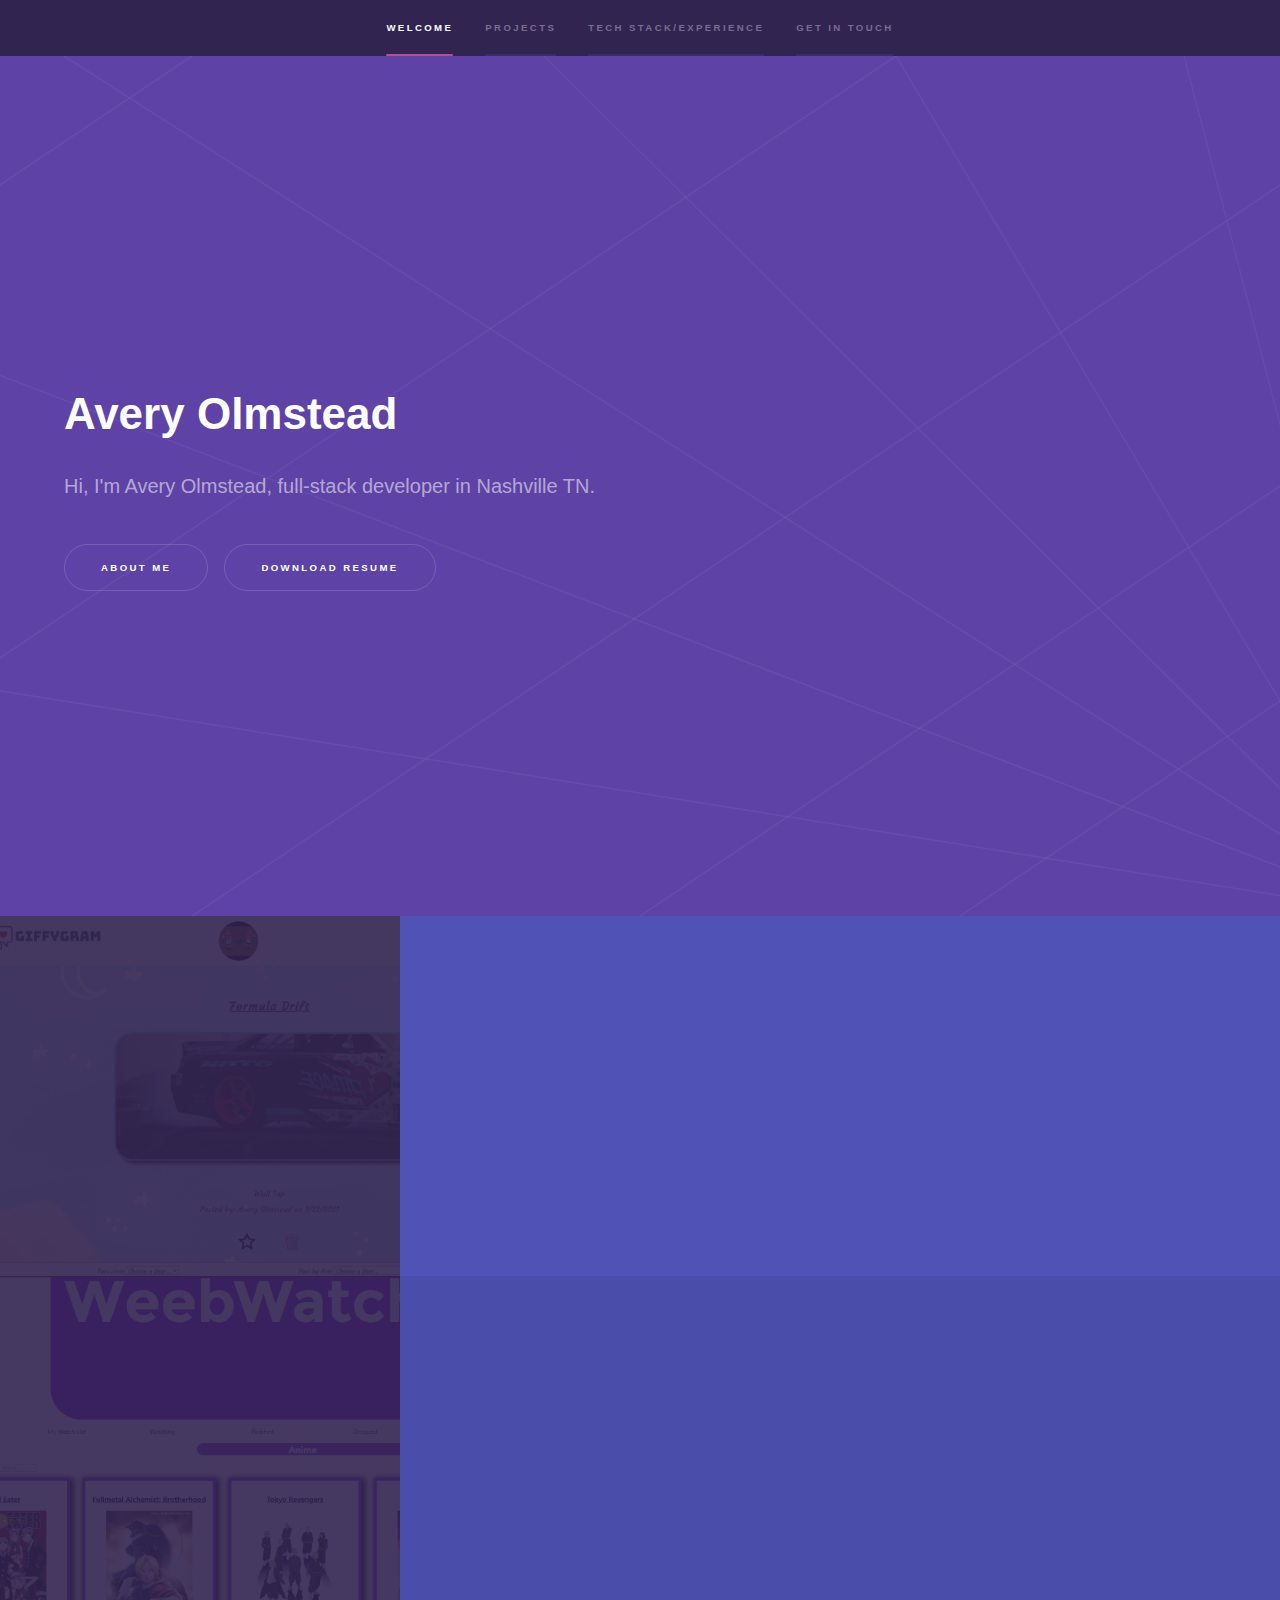
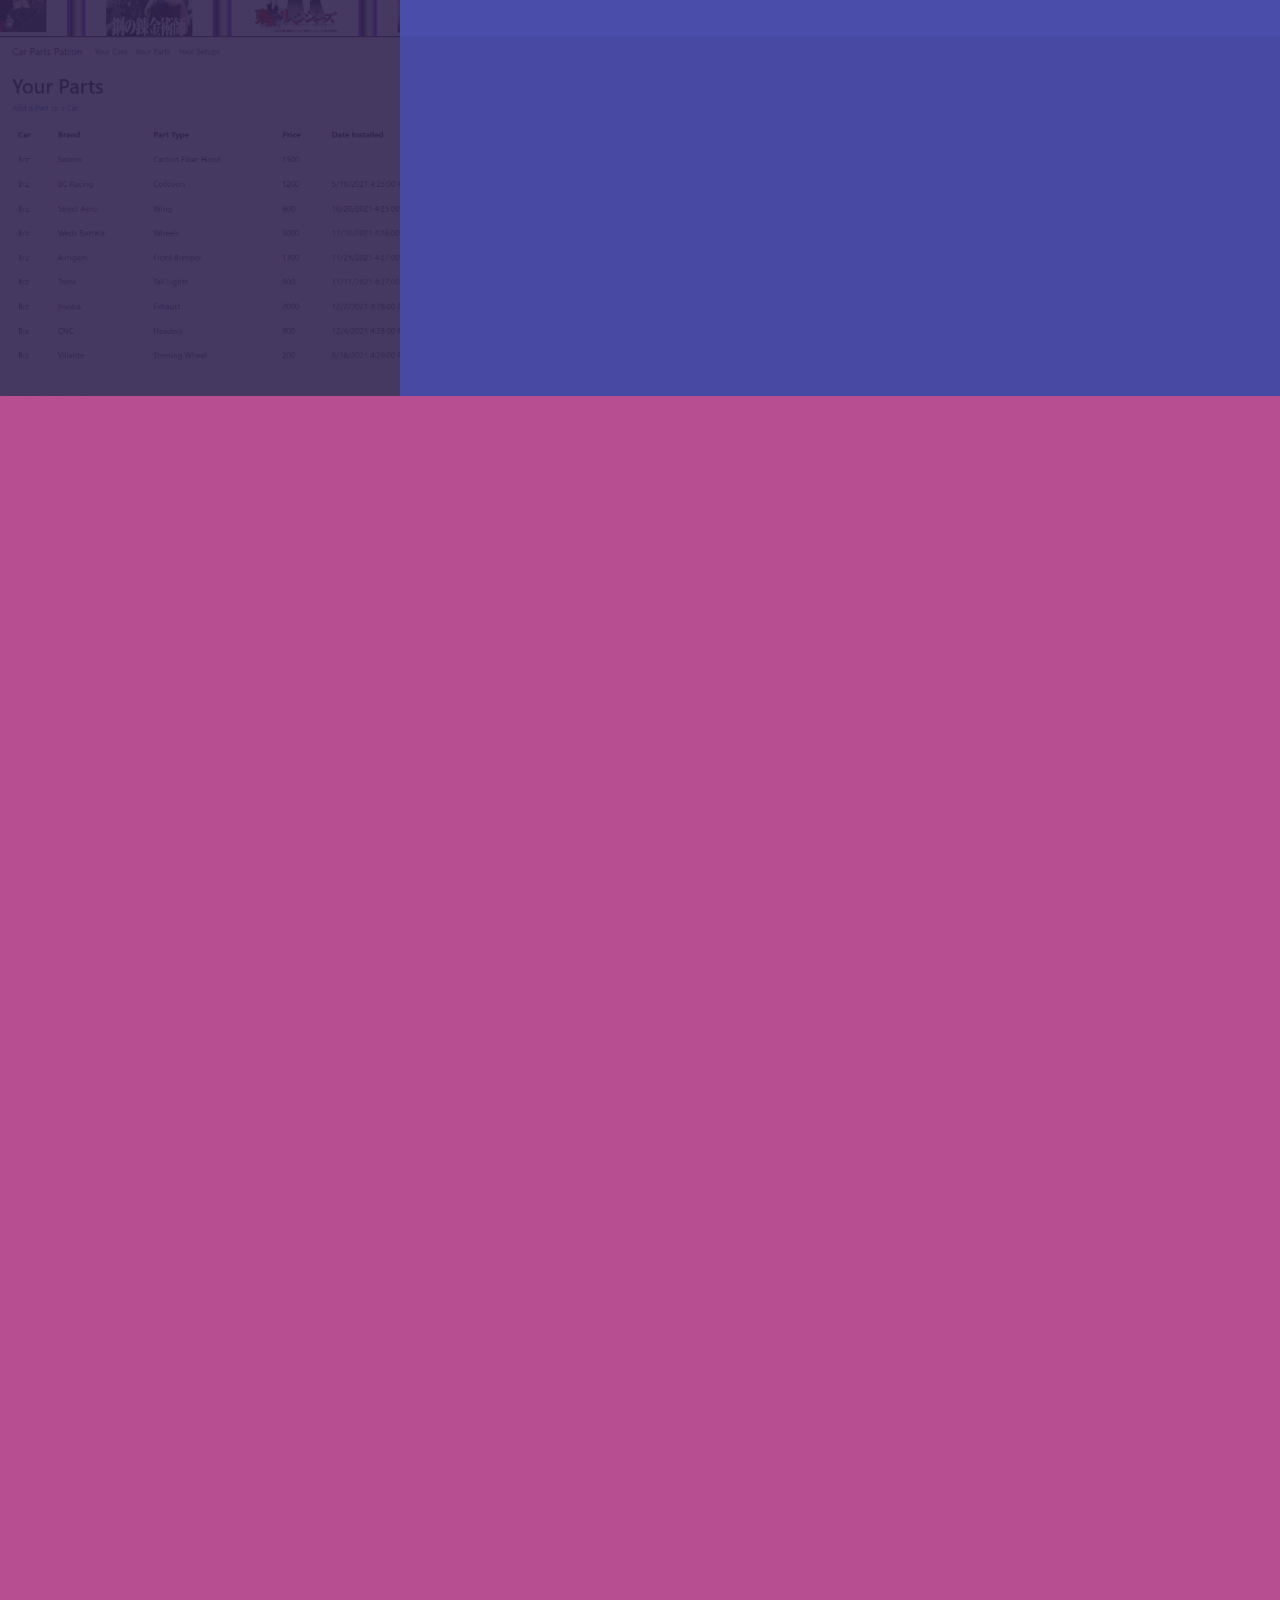
==== commit 0633cc36: "updated" ====
--- a/index.html
+++ b/index.html
@@ -38,7 +38,7 @@
 							<p>Hi, I'm Avery Olmstead, full-stack developer in Nashville TN.</p>
 							<ul class="actions">
 								<li><a href="generic.html" class="button scrolly">About Me</a></li>
-								<li><a href="images/Avery Olmstead Resume V2.pdf" class="button scrolly">Download Resume</a></li>
+								<li><a href="images/Avery Olmstead Resume.pdf" class="button scrolly">Download Resume</a></li>
 							</ul>
 						</div>
 					</section>
@@ -70,13 +70,13 @@
 							</div>
 						</section>
 						<section>
-							<a href="https://github.com/NSS-Day-Cohort-49/helloworld-git-fetch-faction" class="image"><img src="images/Travel-R-Us.png" alt="" data-position="25% 25%" /></a>
+							<a href="https://github.com/kor0sensei/CarPartsPatron-capstone" class="image"><img src="images/CarPartsPatron.png" alt="" data-position="25% 25%" /></a>
 							<div class="content">
 								<div class="inner">
 									<h2>Travel-R-us</h2>
-									<p>This was my first group project at NSS with my teammates Josh Stewart, Sam Carbine, and Luke Madrazo to display basic HTML and CSS about places to Travel</p>
+									<p>Car Parts Patron is my Back-end Capstone for NSS I created this .NET MVC app for car enthusiasts like myself to track information like modifications on owned cars</p>
 									<ul class="actions">
-										<li><a href="https://github.com/NSS-Day-Cohort-49/helloworld-git-fetch-faction" class="button">View Repository</a></li>
+										<li><a href="https://github.com/kor0sensei/CarPartsPatron-capstone" class="button">View Repository</a></li>
 									</ul>
 								</div>
 							</div>
@@ -99,8 +99,10 @@
 									<p>Intensive 6 months (Full -Time) Software Development Bootcamp with immersive, lab-based learning in HTML5, CSS3, JavaScript, C#, .NET, & SQL fundamentals.</p>
 								</section>
 								<section>
-									<h3>React</h3>
+									<h3>React, .NET, C#</h3>
 									<img class="techstack_images" src="images/React.png" alt="React Logo">
+									<img class="techstack_images" src="images/NET.png" alt=".NET Logo">
+									<img class="techstack_images" src="images/CSharp.png" alt="C# Logo">
 								</section>
 								<section>
 									<h3>Sonic Drive-In</h3>
